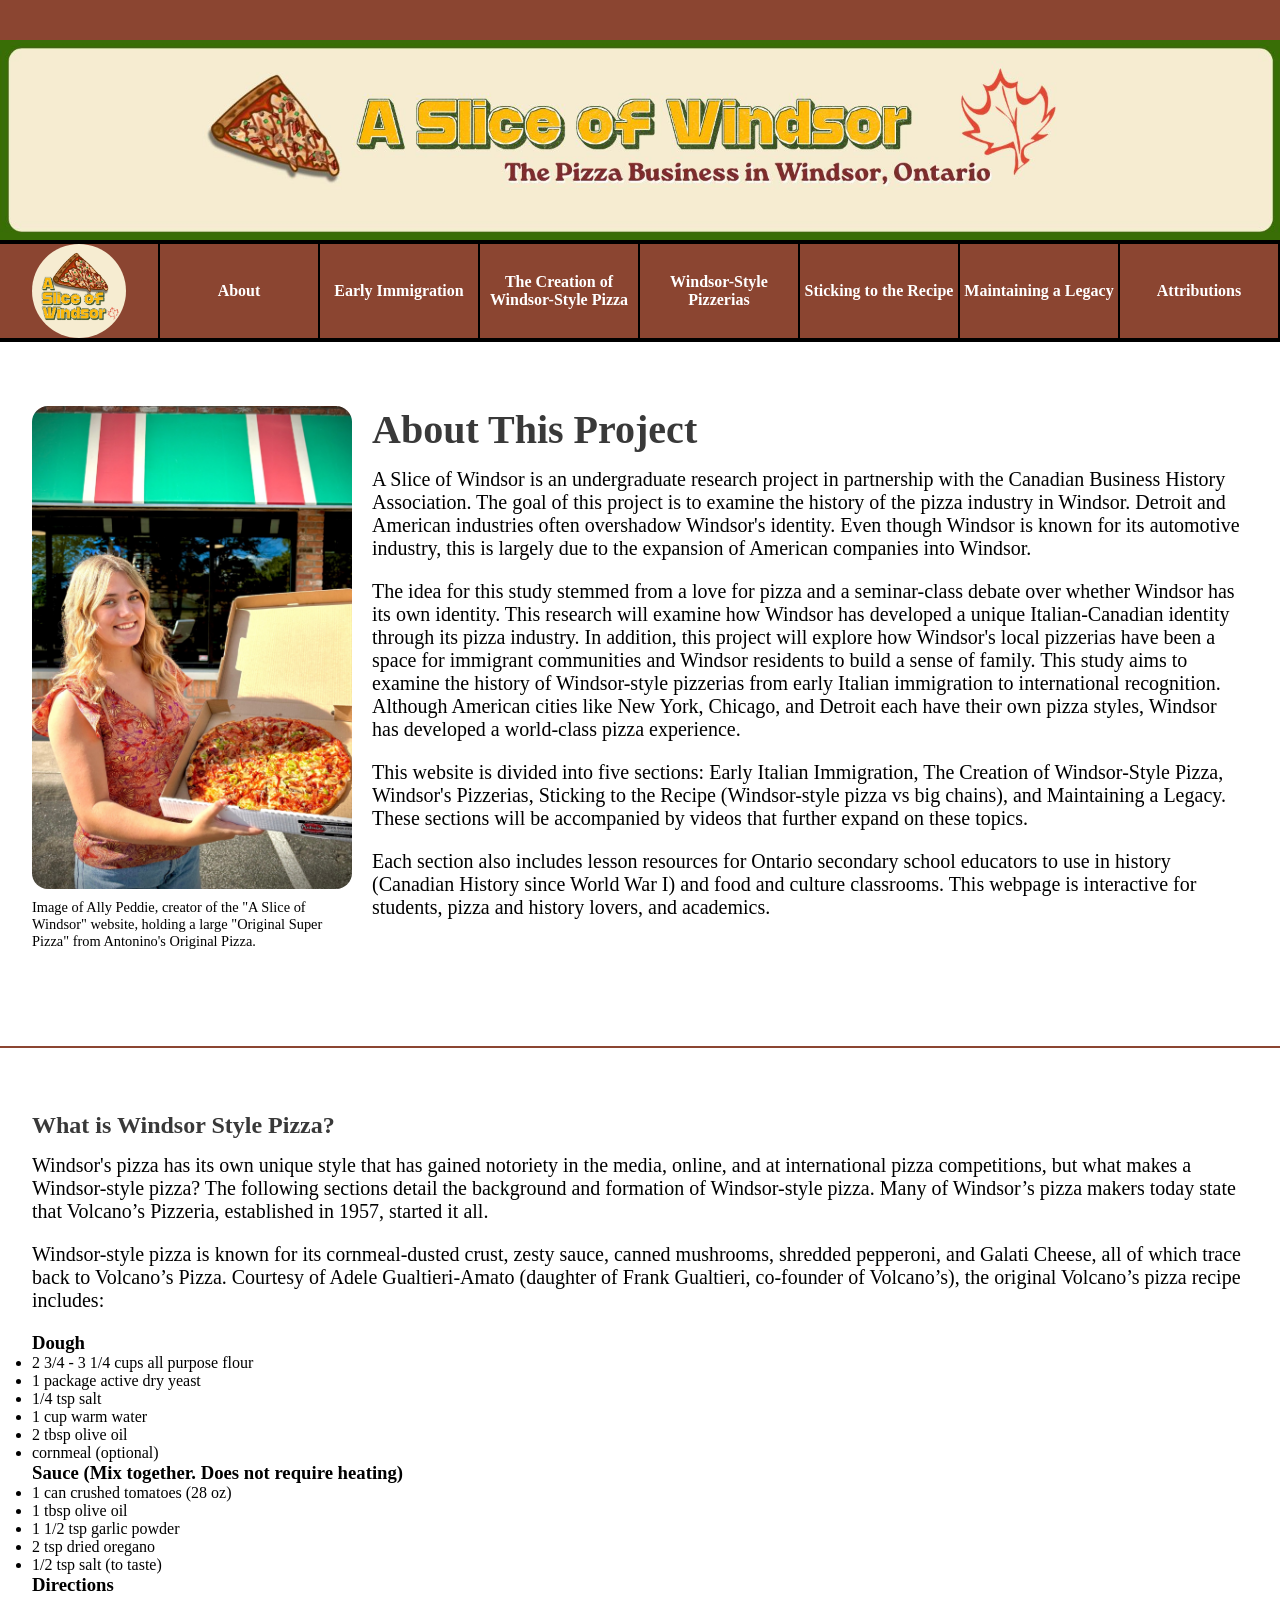
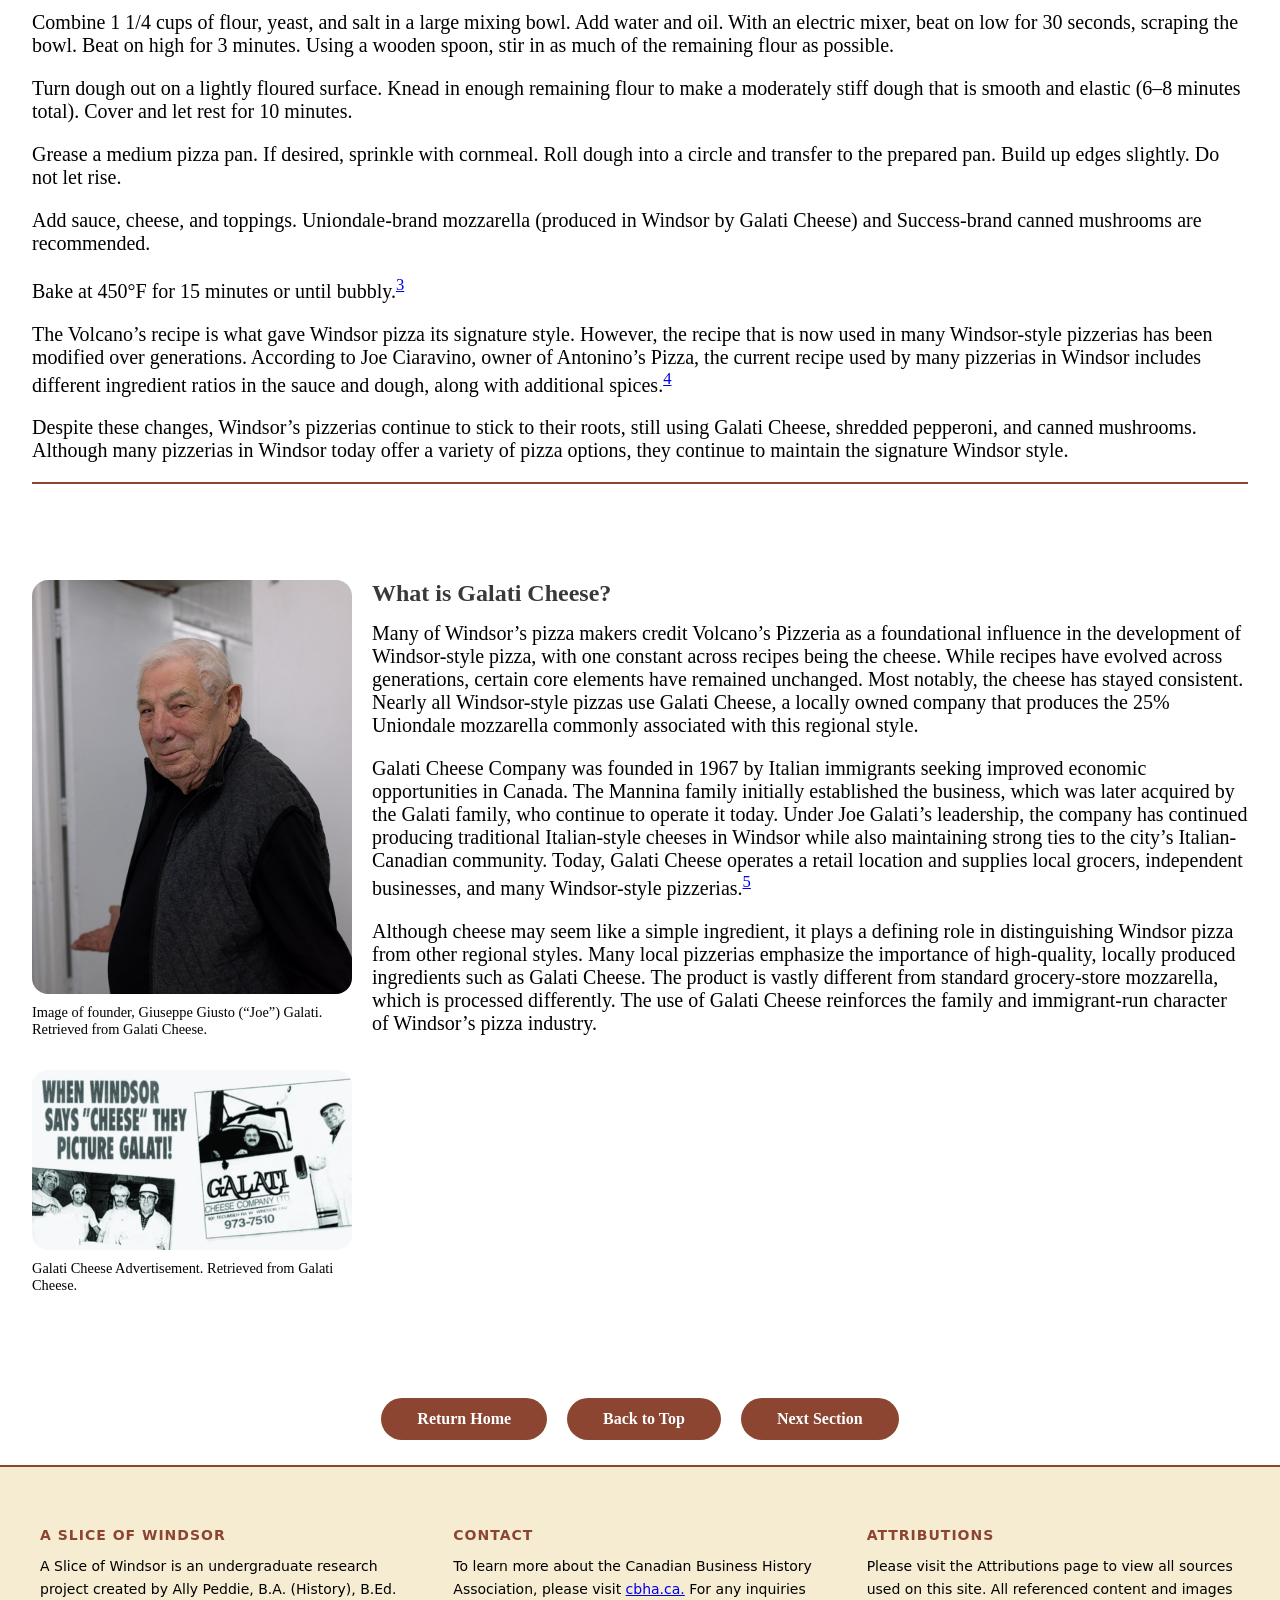
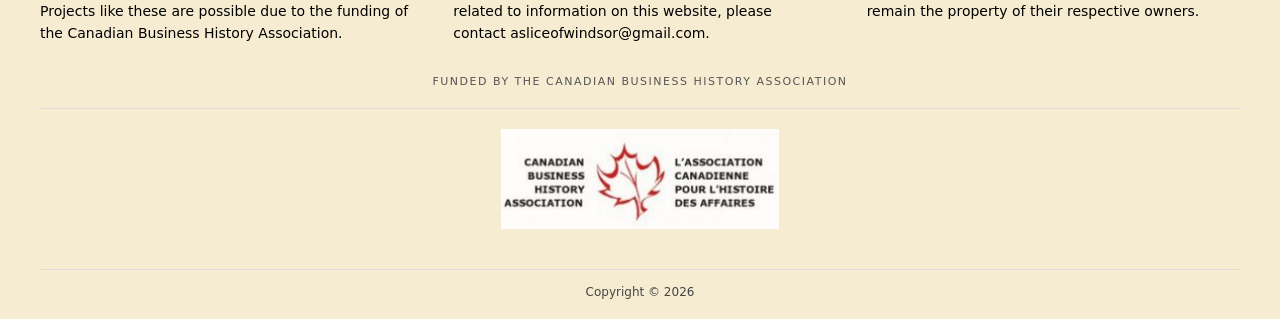
==== about.html @ 7d7b88c1 "Update about.html" ====
<!DOCTYPE html>
<html lang="en">
<head>
<meta charset="UTF-8">
<title>About</title>
<link rel="stylesheet" href="style.css">
</head>

<body>

<!-- TOP SPACER BAR -->
<div class="top-spacer-bar"></div>

<!-- HEADER -->
<header>
    <img src="images/banner1.jpeg" alt="Slice of Windsor Banner" class="banner-img">
</header>

<!-- NAVIGATION -->
<nav class="site-header">
<ul>
    <li>
        <a href="index.html" class="logo-link">
            <img src="images/Nav Logo.jpeg" alt="A Slice of Windsor Logo" class="nav-logo">
        </a>
    </li>
    <li><a href="about.html">About</a></li>
    <li><a href="Early Immigration.html">Early Immigration</a></li>
    <li><a href="The Creation of Windsor-Style Pizza.html">The Creation of Windsor-Style Pizza</a></li>
    <li><a href="Windsor-Style Pizzerias.html">Windsor-Style Pizzerias</a></li>
    <li><a href="Sticking to the Recipe.html">Sticking to the Recipe</a></li>
    <li><a href="Maintaining a Legacy.html">Maintaining a Legacy</a></li>
    <li><a href="Attributions.html">Attributions</a></li>
</ul>
</nav>

<!-- MAIN CONTENT -->
 <section class="intro-section">

<div class="flex-container">

<div class="image-column">
<div class="image-block">

<img src="images/AllyPizza2.JPG"
alt="Ally Holding Pizza"
class="side-image">

<p class="caption">
Image of Ally Peddie, creator of the "A Slice of Windsor" website, holding a large "Original Super Pizza" from Antonino's Original Pizza.
</p>

</div>
</div>

<div class="text-container">

<h1>About This Project</h1>

<p>
A Slice of Windsor is an undergraduate research project in partnership with the Canadian Business History Association. The goal of this project is to examine the history of the pizza industry in Windsor. Detroit and American industries often overshadow Windsor's identity. Even though Windsor is known for its automotive industry, this is largely due to the expansion of American companies into Windsor.
</p>

<p>
The idea for this study stemmed from a love for pizza and a seminar-class debate over whether Windsor has its own identity. This research will examine how Windsor has developed a unique Italian-Canadian identity through its pizza industry. In addition, this project will explore how Windsor's local pizzerias have been a space for immigrant communities and Windsor residents to build a sense of family. This study aims to examine the history of Windsor-style pizzerias from early Italian immigration to international recognition. Although American cities like New York, Chicago, and Detroit each have their own pizza styles, Windsor has developed a world-class pizza experience.
</p>

<p>
This website is divided into five sections: Early Italian Immigration, The Creation of Windsor-Style Pizza, Windsor's Pizzerias, Sticking to the Recipe (Windsor-style pizza vs big chains), and Maintaining a Legacy. These sections will be accompanied by videos that further expand on these topics.
</p>

<p>
Each section also includes lesson resources for Ontario secondary school educators to use in history (Canadian History since World War I) and food and culture classrooms. This webpage is interactive for students, pizza and history lovers, and academics.
</p>

</div>

</div>

</section>

<div class="header-line"></div>

<!-- SECTION -->
<section class="intro-section">
<div class="flex-container">

<div class="text-container">

<h2>What is Windsor Style Pizza?</h2>

<p>
Windsor's pizza has its own unique style that has gained notoriety in the media, online, and at international pizza competitions, but what makes a Windsor-style pizza? The following sections detail the background and formation of Windsor-style pizza. Many of Windsor’s pizza makers today state that Volcano’s Pizzeria, established in 1957, started it all.
</p>

<p>
Windsor-style pizza is known for its cornmeal-dusted crust, zesty sauce, canned mushrooms, shredded pepperoni, and Galati Cheese, all of which trace back to Volcano’s Pizza. Courtesy of Adele Gualtieri-Amato (daughter of Frank Gualtieri, co-founder of Volcano’s), the original Volcano’s pizza recipe includes:
</p>

<div class="recipe-section">
<h3>Dough</h3>

<ul>
<li>2 3/4 - 3 1/4 cups all purpose flour</li>
<li>1 package active dry yeast</li>
<li>1/4 tsp salt</li>
<li>1 cup warm water</li>
<li>2 tbsp olive oil</li>
<li>cornmeal (optional)</li>
</ul>
</div>

<div class="recipe-section">
<h3>Sauce (Mix together. Does not require heating)</h3>

<ul>
<li>1 can crushed tomatoes (28 oz)</li>
<li>1 tbsp olive oil</li>
<li>1 1/2 tsp garlic powder</li>
<li>2 tsp dried oregano</li>
<li>1/2 tsp salt (to taste)</li>
</ul>
</div>

<div class="recipe-section">
<h3>Directions</h3>

<p>
Combine 1 1/4 cups of flour, yeast, and salt in a large mixing bowl.
Add water and oil. With an electric mixer, beat on low for 30 seconds,
scraping the bowl. Beat on high for 3 minutes. Using a wooden spoon,
stir in as much of the remaining flour as possible.
</p>

<p>
Turn dough out on a lightly floured surface. Knead in enough remaining
flour to make a moderately stiff dough that is smooth and elastic
(6–8 minutes total). Cover and let rest for 10 minutes.
</p>

<p>
Grease a medium pizza pan. If desired, sprinkle with cornmeal.
Roll dough into a circle and transfer to the prepared pan.
Build up edges slightly. Do not let rise.
</p>

<p>
Add sauce, cheese, and toppings. Uniondale-brand mozzarella
(produced in Windsor by Galati Cheese) and Success-brand canned mushrooms
are recommended.
</p>

<p>
Bake at 450°F for 15 minutes or until bubbly.<sup id="ref3"><a href="Attributions.html#footnote3">3</a></sup>
</p>
</div>

<p>
The Volcano’s recipe is what gave Windsor pizza its signature style.
However, the recipe that is now used in many Windsor-style pizzerias has been modified over generations. According to Joe Ciaravino, owner of Antonino’s Pizza,
the current recipe used by many pizzerias in Windsor includes different
ingredient ratios in the sauce and dough, along with additional spices.<sup id="ref4"><a href="Attributions.html#footnote4">4</a></sup>
</p>

<p>
Despite these changes, Windsor’s pizzerias continue to stick to their roots,
still using Galati Cheese, shredded pepperoni, and canned mushrooms.
Although many pizzerias in Windsor today offer a variety of pizza options,
they continue to maintain the signature Windsor style.
</p>


</div>

</div>
      <div class="header-line"></div>
</section>

    <section class="intro-section">

<div class="flex-container">

<div class="image-column">

<div class="image-block">
<img src="images/founder-joe-galati.jpg"
alt="Joe
class="side-image">

<p class="caption">
Image of founder, Giuseppe Giusto (“Joe”) Galati. Retrieved from Galati Cheese.
</p>
</div>

<div class="image-block">
<img src="images/galati-windsor-ad.jpg"
alt="galati-windsor-ad"
class="side-image">

<p class="caption">
Galati Cheese Advertisement. Retrieved from Galati Cheese.
</div>

</div>

<div class="text-container">

<h2>What is Galati Cheese?</h2>

<p>
Many of Windsor’s pizza makers credit Volcano’s Pizzeria as a foundational influence in the development of Windsor-style pizza, with one constant across recipes being the cheese. While recipes have evolved across generations, certain core elements have remained unchanged. Most notably, the cheese has stayed consistent. Nearly all Windsor-style pizzas use Galati Cheese, a locally owned company that produces the 25% Uniondale mozzarella commonly associated with this regional style.
</p>

<p>
Galati Cheese Company was founded in 1967 by Italian immigrants seeking improved economic opportunities in Canada. The Mannina family initially established the business, which was later acquired by the Galati family, who continue to operate it today. Under Joe Galati’s leadership, the company has continued producing traditional Italian-style cheeses in Windsor while also maintaining strong ties to the city’s Italian-Canadian community. Today, Galati Cheese operates a retail location and supplies local grocers, independent businesses, and many Windsor-style pizzerias.<sup id="ref5"><a href="Attributions.html#footnote5">5</a></sup>
</p>

<p>
Although cheese may seem like a simple ingredient, it plays a defining role in distinguishing Windsor pizza from other regional styles. Many local pizzerias emphasize the importance of high-quality, locally produced ingredients such as Galati Cheese. The product is vastly different from standard grocery-store mozzarella, which is processed differently. The use of Galati Cheese reinforces the family and immigrant-run character of Windsor’s pizza industry.
</p>

</div>

</div>

</section>

<div class="section-nav">

    <a href="index.html" class="cta-button">
        Return Home
    </a>

    <a href="about.html" class="cta-button">
        Back to Top
    </a>

    <a href="Early Immigration.html" class="cta-button">
        Next Section
    </a>

</div>
 <div class="scroll-spacer1"></div>

<!-- FOOTER -->
<footer class="site-footer">

    <div class="footer-container">

        <!-- COLUMN 1 -->
        <div class="footer-column">
            <h4>A Slice of Windsor</h4>
            <p>
                A Slice of Windsor is an undergraduate research project created by Ally Peddie, B.A. (History), B.Ed. Projects like these are possible due to the funding of the Canadian Business History Association.
            </p>
        </div>
  <!-- COLUMN 3 -->
        <div class="footer-column">
            <h4>Contact</h4>
            <p>
              To learn more about the Canadian Business History Association, please visit <a href="https://www.cbha.ca/"> cbha.ca.</a> For any inquiries related to information on this website, please contact asliceofwindsor@gmail.com. 
            </p>
        </div>
        <!-- COLUMN 3 -->
        <div class="footer-column">
            <h4>Attributions</h4>
            <p>
          Please visit the Attributions page to view all sources used on this site. All referenced content and images remain the property of their respective owners.
            </p>
        </div>

    </div>

<div class="footer-funding">
    Funded by the Canadian Business History Association
</div>


<div class="footer-logos">

    <img src="images/CBHA.jpg" alt="Canadian Business History Association logo" class="footer-logo">


</div>

    <div class="footer-bottom">
        <p>Copyright © 2026</p>
    </div>

</footer>

</body>
</html>
---- style.css ----
@import url('https://fonts.googleapis.com/css2?family=Libre+Baskerville:ital,wght@0,400..700;1,400..700&display=swap');

/* =========================
   VARIABLES
========================= */
:root {
    --base-color: #ffffff; 
    --text-color: #000000;
    --primary-color: #8B4531;
    --secondary-color: #8f763c;
    --color-1: #ffffff;
}

/* =========================
   RESET
========================= */
* {
    margin: 0;
    padding: 0;
    box-sizing: border-box;
}

/* =========================
   GLOBAL
========================= */
html {
    font-family: 'Avenir', serif;
    color: var(--text-color);
}

body {
    margin: 0;        /* IMPORTANT: removes side gaps */
    padding: 0;
    background-color: #fff;
    text-align: left;
}

/* =========================
   FULL WIDTH HEADER SYSTEM
========================= */
header {
    width: 100%;
    margin: 0;
    padding: 0;

    border-radius: 0; /* prevents “boxed” look */
}

/* Banner FULL BLEED */

.banner-img {
    width: 100%;
    height: auto;
    display: block;
}




/* NAV FULL BLEED */
nav {
    width: 100vw;
    margin: 0;

    background-color: #8B4531;
    border-top: 4px solid black;
    border-bottom: 4px solid black;

    margin-left: calc(50% - 50vw);
}

nav ul {
    display: flex;
    flex-wrap: wrap;
    list-style: none;
    margin: 0;
    padding: 0;
    width: 100%;
}

nav li {
    flex: 1;
    display: flex;
    align-items: center;
    justify-content: center;

    border-right: 2px solid black;
}

nav li:first-child {
    margin-right: auto;
    font-weight: bold;
}

nav a {
    display: block;
    width: 100%;
    text-align: center;

    text-decoration: none;
    color: white;
    font-weight: 700;
}

nav a:hover {
    text-decoration: underline;
}

/* MOBILE NAV */
@media (max-width: 900px) {
    nav li {
        min-width: 100%;
        border-right: none;
        border-bottom: 2px solid black;
    }

    nav li:first-child {
        margin-right: 0;
    }
}

/* =========================
   MAIN LAYOUT CONTAINER
========================= */
header,
section {
    width: min(95em, 100%);
    margin: 2rem auto;
    padding: 2rem;

    background-color: var(--color-1);
    border-radius: 1em;
}

/* =========================
   FLEX LAYOUT BASE
========================= */
.flex-container {
    display: flex;
    flex-wrap: wrap;
    gap: 20px;
    align-items: flex-start;
    justify-content: center;
}

.text-container {
    flex: 1;
}

/* =========================
   TYPOGRAPHY
========================= */
h1 {
    font-size: 2.5rem;
    color: #393939
}

h2 {
    margin-bottom: 10px;
  font-family: 'Times', Times, serif;
  font-weight: bold;
  color: #393939;
}

.text-container p {
    margin: 0.75em 0 1em;
    font-size: 1.25rem;
}

/* =========================
   BUTTONS
========================= */
.cta-button {
    display: inline-block;
    text-decoration: none;

    color: white;
    background-color: var(--primary-color);

    padding: 0.75em 2.25em;
    border-radius: 5em;
    font-weight: 600;
}

.secondary {
    background-color: var(--secondary-color);
}

/* =========================
   IMAGE STYLES
========================= */
.side-image {
    width: 300px;
    height: auto;
}

/* =========================
   INTERACTIVE PIZZA
========================= */
.interactive-pizza-container {
    padding: 1em;
    background-color: #f6ecd2;
    border: 10px solid #396d05;
    border-radius: 1em;

    text-align: center;
}

.interactive-pizza-container h2 {
    font-size: 2.2rem;
    font-weight: 800;
    color: var(--primary-color);
}

/* SVG */
svg {
    display: block;
}

.slice {
    fill: rgba(255,255,255,0);
    stroke: transparent;
    cursor: pointer;

    transition: fill 0.25s ease, transform 0.25s ease;
    transform-box: fill-box;
    transform-origin: center;
}

.slice:hover {
    fill: rgba(255,255,255,0.311);
    transform: scale(1.03);
}

.slice-text {
    font-size: 10px;
    fill: #000;
    text-anchor: middle;
    pointer-events: none;
    font-weight: bold;
}

/* =========================
   PIZZA LAYOUT
========================= */
.pizza-layout {
    display: flex;
    justify-content: center;
    align-items: flex-start;
    gap: 3em;
    flex-wrap: nowrap;
}

.pizza-container {
    position: relative;
    width: 55vw;
    max-width: 550px;
    aspect-ratio: 1 / 1;
}

.pizza-img,
.pizza-overlay {
    position: absolute;
    inset: 0;
    width: 100%;
    height: 100%;
}

/* INFO PANEL */
.info-panel {
    flex: 0 1 400px;
    background-color: var(--color-2);
    padding: 1.5em;
    border-radius: 1em;
}

.info-panel h3 {
    margin-bottom: 0.5em;
    color: var(--primary-color);
}

.info-panel p {
    font-size: 1.05rem;
    line-height: 1.5;
}

/* =========================
   EARLY IMMIGRATION SECTION
========================= */
.Early-Immigration .side-image {
    width: 320px;
    border-radius: 1em;
}

.Early-Immigration .caption {
    font-size: 0.9rem;
    margin-top: 10px;
}

/* =========================
   IMAGE COLUMN SYSTEM
========================= */
.image-column {
    display: flex;
    flex-direction: column;
    align-items: flex-start;
    max-width: 320px;
}

.image-block {
    margin-bottom: 2em;
}

.image-block img {
    width: 100%;
    height: auto;
    display: block;
    border-radius: 1em;
}

.caption {
    margin-top: 10px;
    font-size: 0.9rem;
}

/* =========================
   FINAL SECTION OVERRIDES
========================= */
.final-section .flex-container {
    align-items: stretch;
    gap: 30px;
}

.final-section .text-container {
    justify-content: center;
}

.final-section .image-column {
    flex: 1.3;
    max-width: none;
}

/* =========================
   SECTION 10 LAYOUT
========================= */
.section10-container {
    display: flex;
    gap: 40px;
    align-items: flex-start;
}

.section10-container .text-container {
    flex: 1;
}

.section10-container .image-column {
    display: flex;
    flex-direction: row;
    gap: 25px;
    flex: 1.6;
    max-width: none;
}

.section10-container .image-block {
    flex: 1;
}

.section10-container .image-block img {
    width: 100%;
}

/* =========================
   FULL BLEED HEADER FIX
========================= */
header {
    width: 100vw;
    margin: 0;
    padding: 0;
    border-radius: 0;

    margin-left: calc(50% - 50vw);
}

.site-header {
    position: sticky;
    top: 0;
    z-index: 1000;
}
.intro-section {
    scroll-margin-top: 140px;
}
.scroll-spacer {
    height: 100px; /* match your sticky header height */
}
.scroll-spacer1 {
    height: 25px; /* match your sticky header height */
}
.header-line {
    height: 2px;
    background: #8B4531;
    width: 100%;
}

.site-footer {
    background-color: #f6ecd2;
    color: #000;
        padding: 60px 40px 20px;
    font-family: system-ui, -apple-system, "Segoe UI", Arial, sans-serif;
    border-top: 2px solid #8B4531;
}

.footer-container {
    display: flex;
    justify-content: space-between;
    gap: 40px;
    max-width: 1200px;
    margin: 0 auto;
    flex-wrap: wrap;
}

.footer-column {
    flex: 1;
    min-width: 220px;
}

.footer-column h4 {
    font-size: 14px;
    text-transform: uppercase;
    margin-bottom: 12px;
    letter-spacing: 1px;
    color: #8B4531;
}

.footer-column p {
    font-size: 14px;
    line-height: 1.6;
}

.footer-column ul {
    list-style: none;
    padding: 0;
}

.footer-column ul li {
    margin-bottom: 8px;
}

.footer-column ul li a {
    text-decoration: none;
    color: #000;
    font-size: 14px;
}

.footer-column ul li a:hover {
    text-decoration: underline;
}

.footer-bottom {
    text-align: center;
    margin-top: 40px;
    font-size: 12px;
    color: #444;
    border-top: 1px solid #ddd;
    padding-top: 15px;
}
.footer-funding {
    text-align: center;
    font-size: 11px;
    letter-spacing: 1.5px;
    text-transform: uppercase;
    color: #555;
    margin-top: 30px;
}

.footer-logos {
    display: flex;
    justify-content: center;
    align-items: center;
    gap: 40px;
    margin-top: 20px;
    padding-top: 20px;
    border-top: 1px solid #ddd;
    flex-wrap: wrap;
}

.footer-logo {
    height: 100px;
    width: auto;
    object-fit: contain;
    opacity: 0.9;
    transition: opacity 0.2s ease;
}

.footer-logo:hover {
    opacity: 1;
}
/* Logo inside navbar */
.logo-link {
    display: flex;
    align-items: center;
    justify-content: center;
    gap: 10px;
}

.nav-logo{
    width: 94px;
    height: 94px;
    border-radius: 50%;
    object-fit: cover;
    display: block;
}
.section-nav {
    display: flex;
    justify-content: center;
    gap: 20px;
    margin-top: 40px;
}

.cta-button {
    display: inline-block;
    text-align: center;
}
.top-spacer-bar {
    width: 100%;
    height: 40px;              /* adjust thickness */
    background-color: #8B4531; /* or your theme colour */
}
.spacer-bar {
    width: 100%;
    height: 40px;              /* adjust thickness */
}
.pdf-button {
  display: inline-block;
  padding: 10px 16px;
  background-color: #8b0000;
  color: white;
  text-decoration: none;
  border-radius: 6px;
  font-weight: bold;
}

.pdf-button:hover {
  background-color: #a00000;
}
.bibliography {
  max-width: 900px;
  line-height: 1.6;
}

.bibliography-item {
  margin-bottom: 10px;
  padding-left: 1.5em;
  text-indent: -1.5em; /* hanging indent */
}
.video-section {
    max-width: 1000px;
    margin: 50px auto;
    padding: 20px;
    text-align: center;
}

.feature-video {
    width: 100%;
    max-width: 900px;
    height: auto;
    border-radius: 10px;
    box-shadow: 0 4px 12px rgba(0,0,0,0.2);
}

.video-caption {
    margin-top: 15px;
    font-style: italic;
}
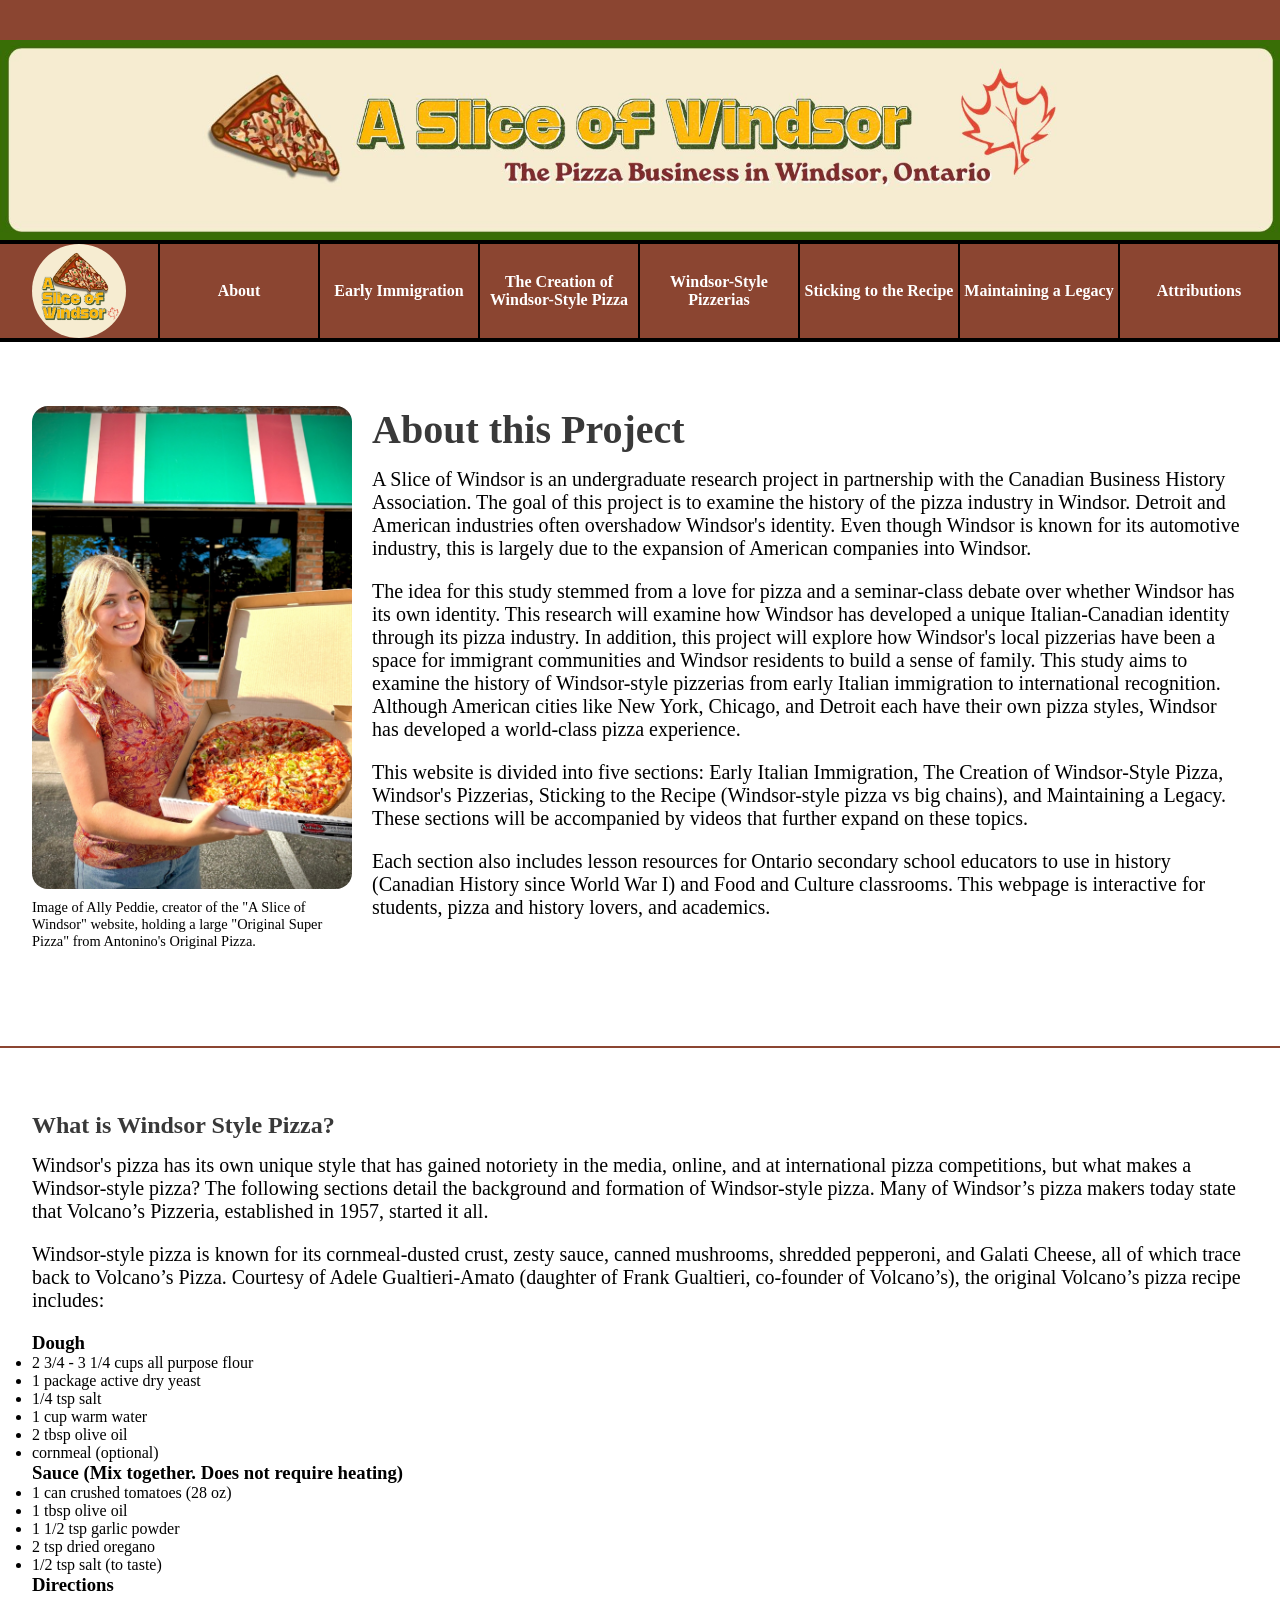
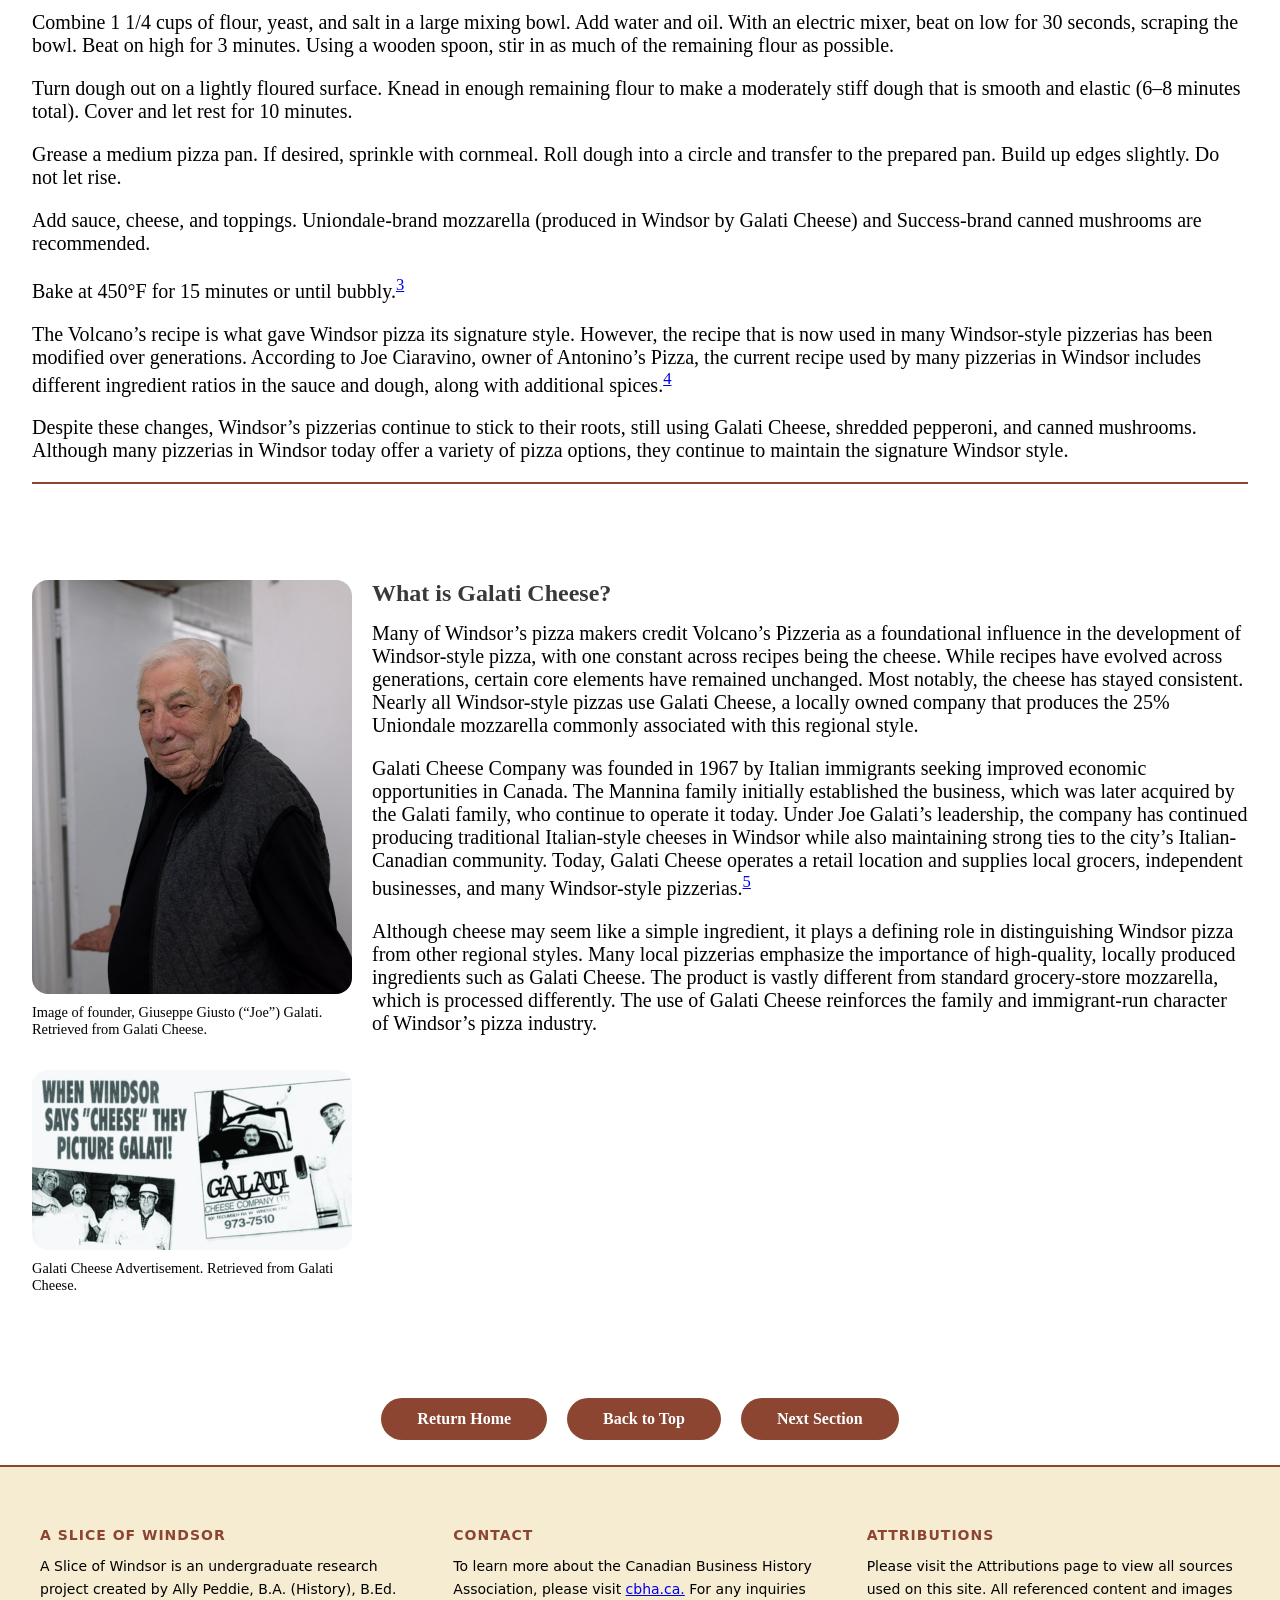
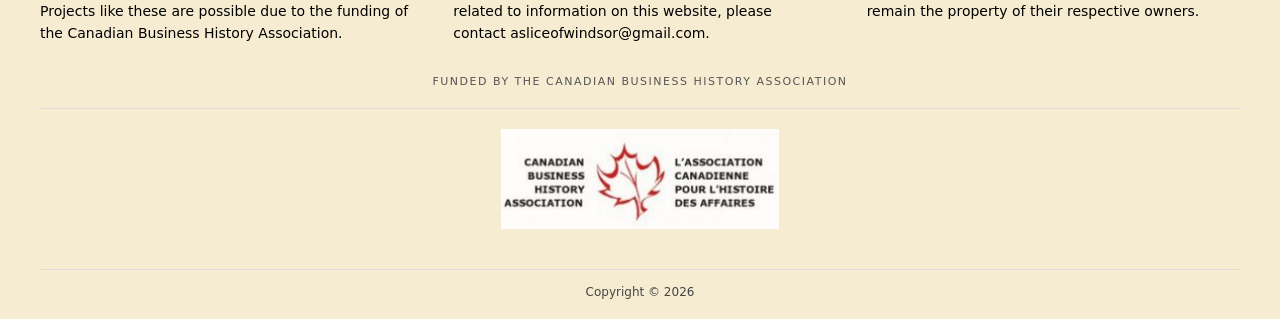
==== commit 25a5b637: "Fix capitalization in About page content Correct capitalization in headings and section titles." ====
--- a/about.html
+++ b/about.html
@@ -13,7 +13,7 @@
 
 <!-- HEADER -->
 <header>
-    <img src="images/banner1.jpeg" alt="Slice of Windsor Banner" class="banner-img">
+    <img src="images/banner.jpeg" alt="Slice of Windsor Banner" class="banner-img">
 </header>
 
 <!-- NAVIGATION -->
@@ -55,7 +55,7 @@
 
 <div class="text-container">
 
-<h1>About This Project</h1>
+<h1>About this Project</h1>
 
 <p>
 A Slice of Windsor is an undergraduate research project in partnership with the Canadian Business History Association. The goal of this project is to examine the history of the pizza industry in Windsor. Detroit and American industries often overshadow Windsor's identity. Even though Windsor is known for its automotive industry, this is largely due to the expansion of American companies into Windsor.
@@ -70,7 +70,7 @@
 </p>
 
 <p>
-Each section also includes lesson resources for Ontario secondary school educators to use in history (Canadian History since World War I) and food and culture classrooms. This webpage is interactive for students, pizza and history lovers, and academics.
+Each section also includes lesson resources for Ontario secondary school educators to use in history (Canadian History since World War I) and Food and Culture classrooms. This webpage is interactive for students, pizza and history lovers, and academics.
 </p>
 
 </div>
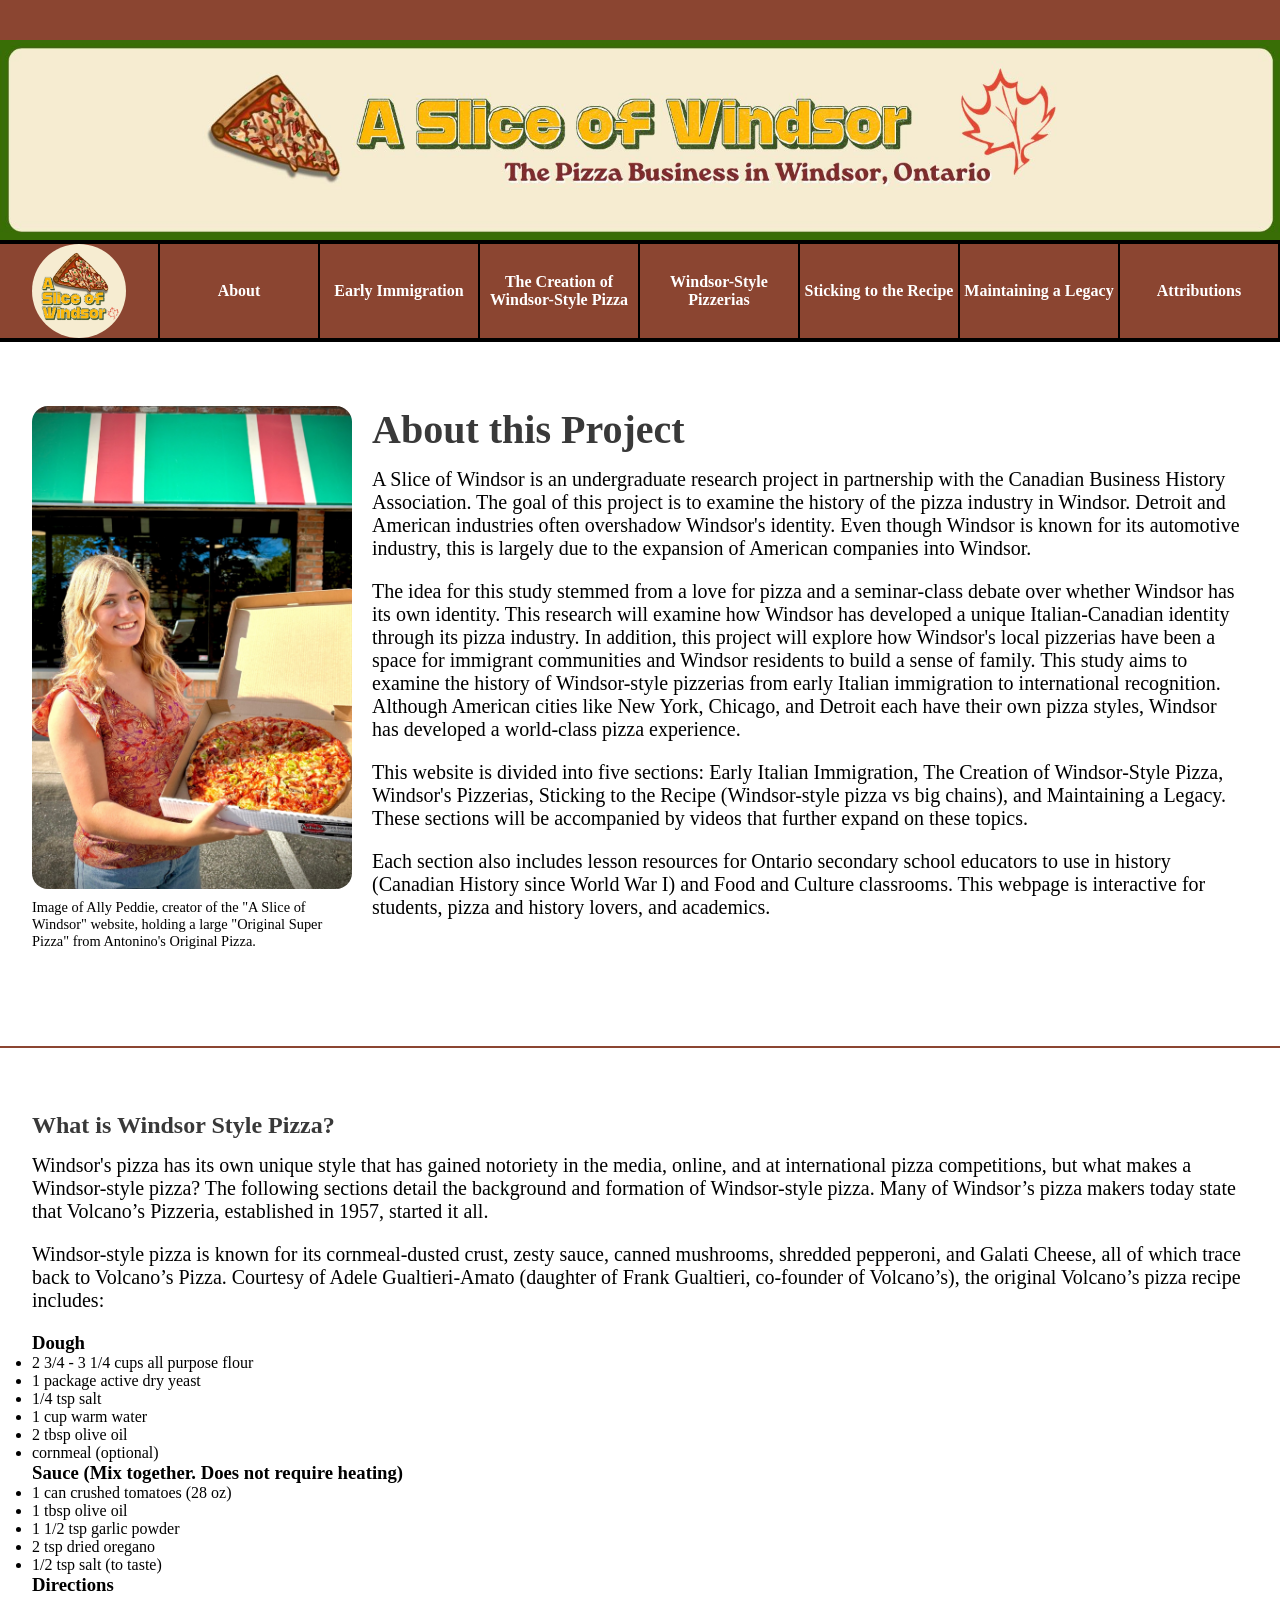
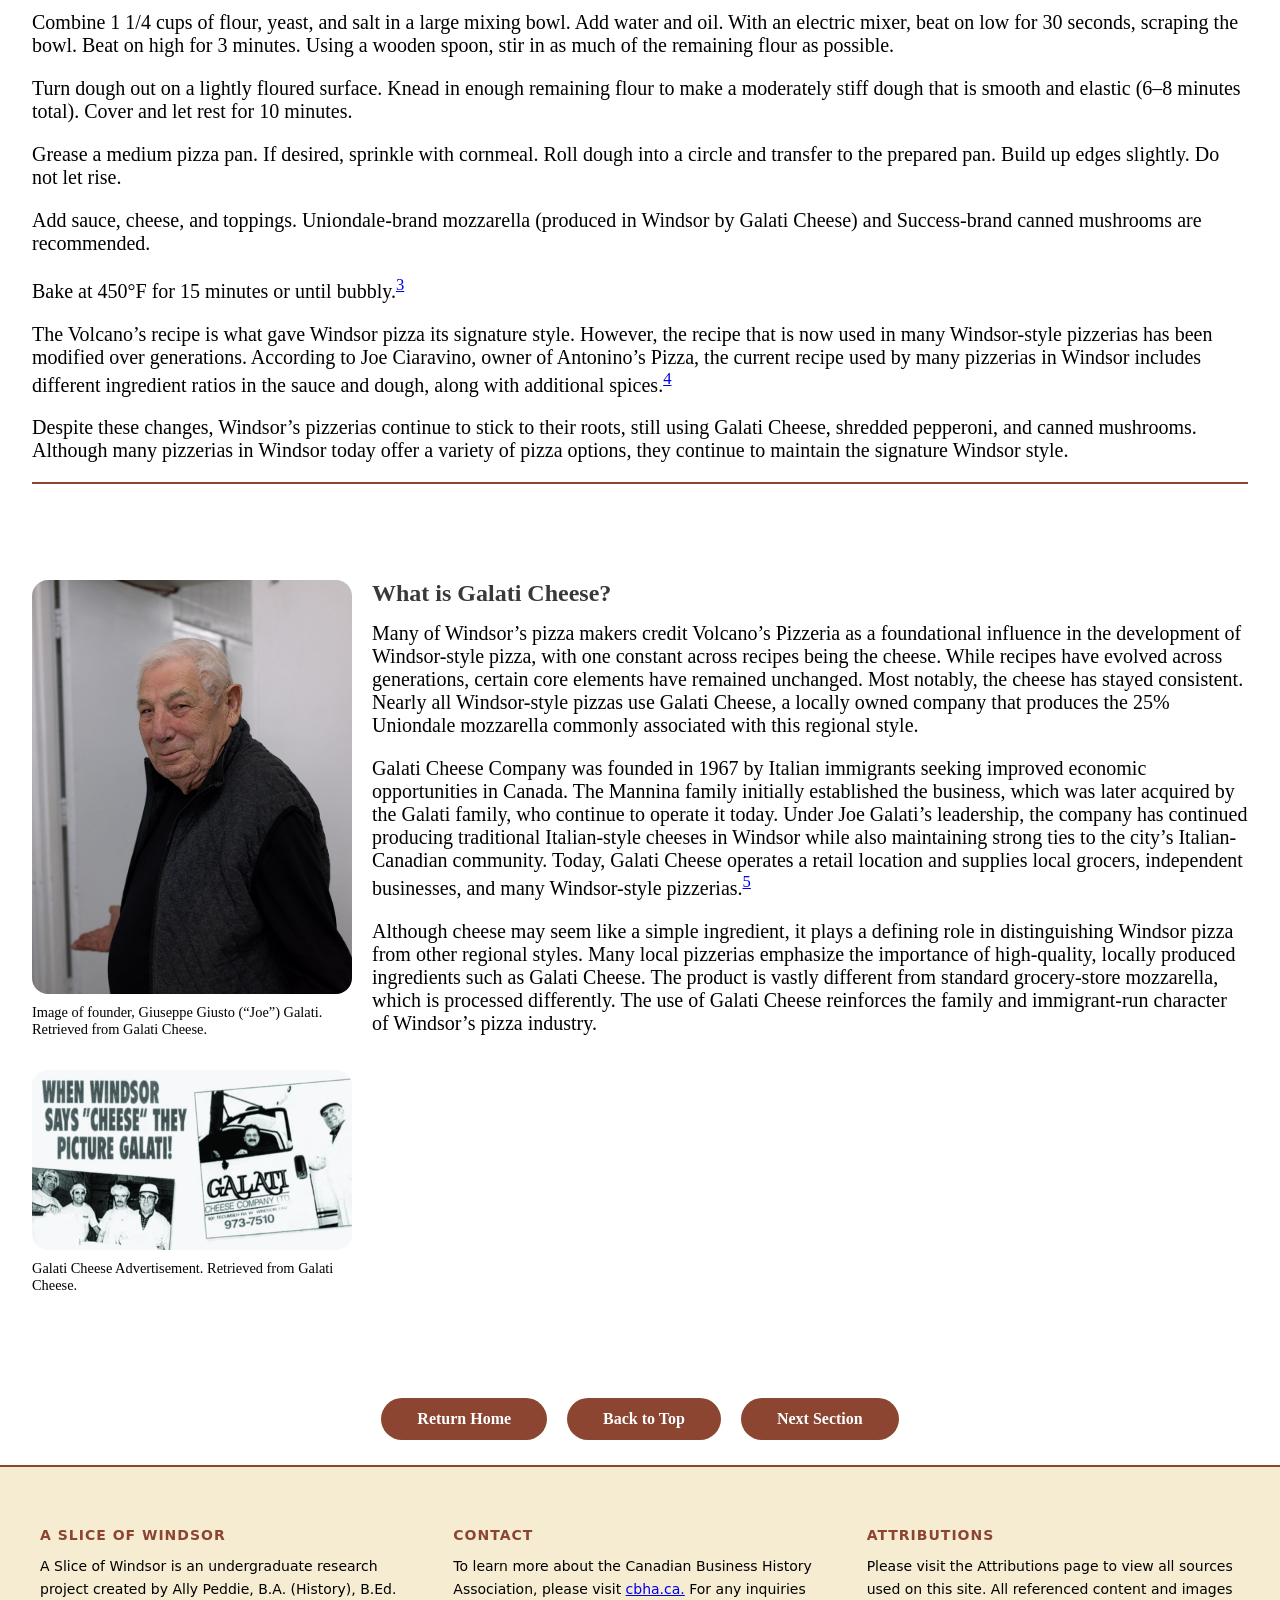
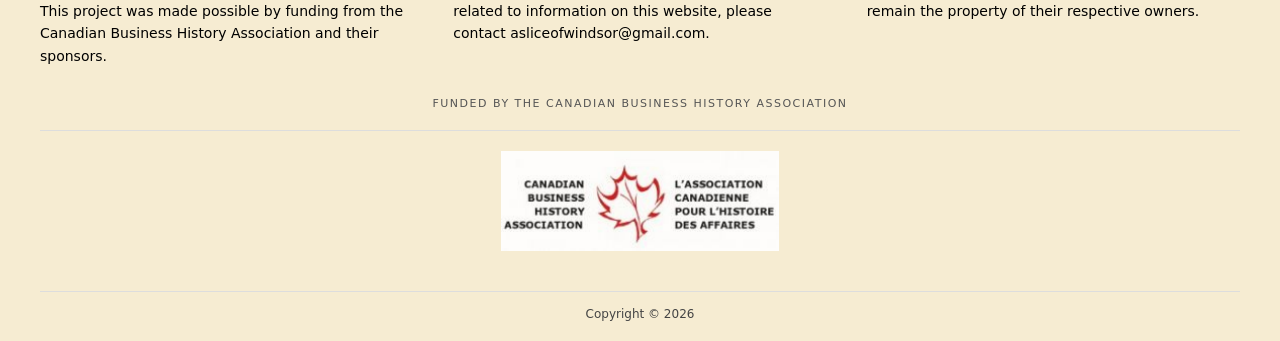
==== commit 14e0a296: "Update project description in footer" ====
--- a/about.html
+++ b/about.html
@@ -251,7 +251,7 @@
         <div class="footer-column">
             <h4>A Slice of Windsor</h4>
             <p>
-                A Slice of Windsor is an undergraduate research project created by Ally Peddie, B.A. (History), B.Ed. Projects like these are possible due to the funding of the Canadian Business History Association.
+                A Slice of Windsor is an undergraduate research project created by Ally Peddie, B.A. (History), B.Ed. This project was made possible by funding from the Canadian Business History Association and their sponsors.
             </p>
         </div>
   <!-- COLUMN 3 -->
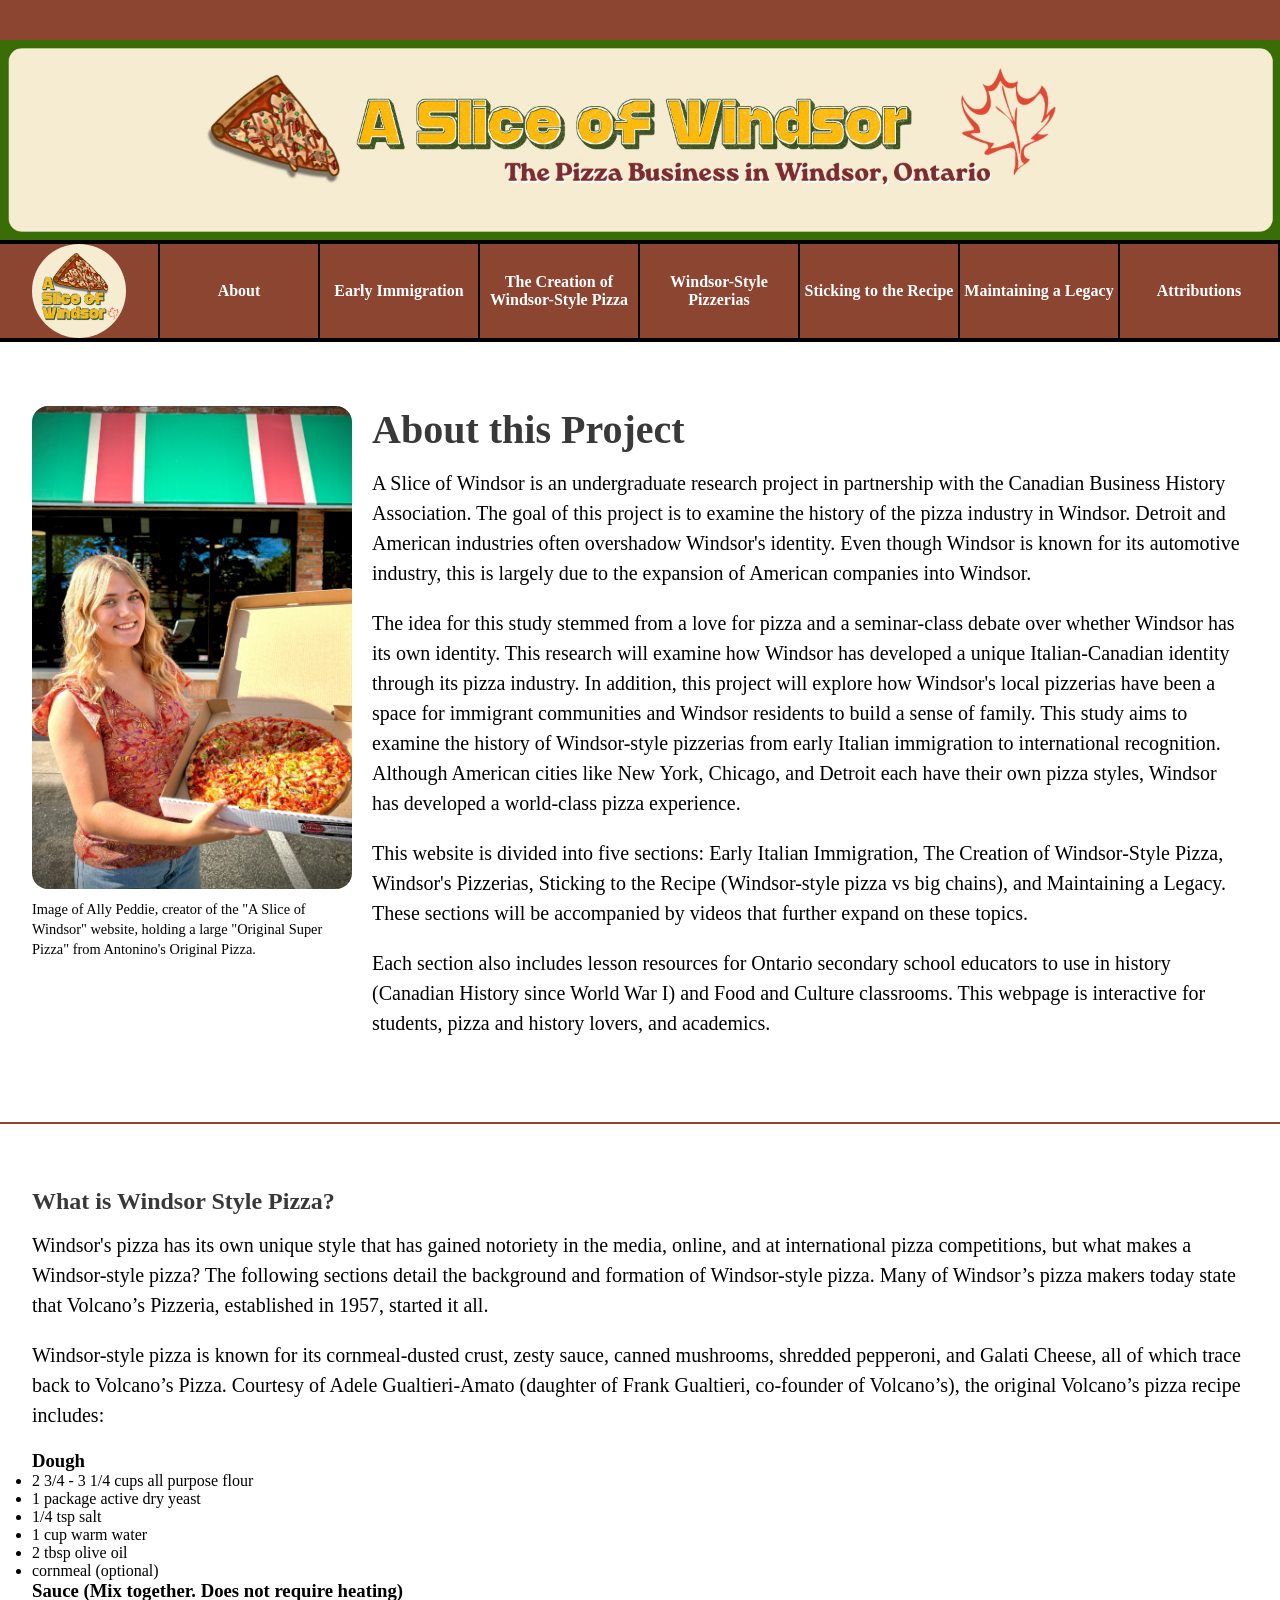
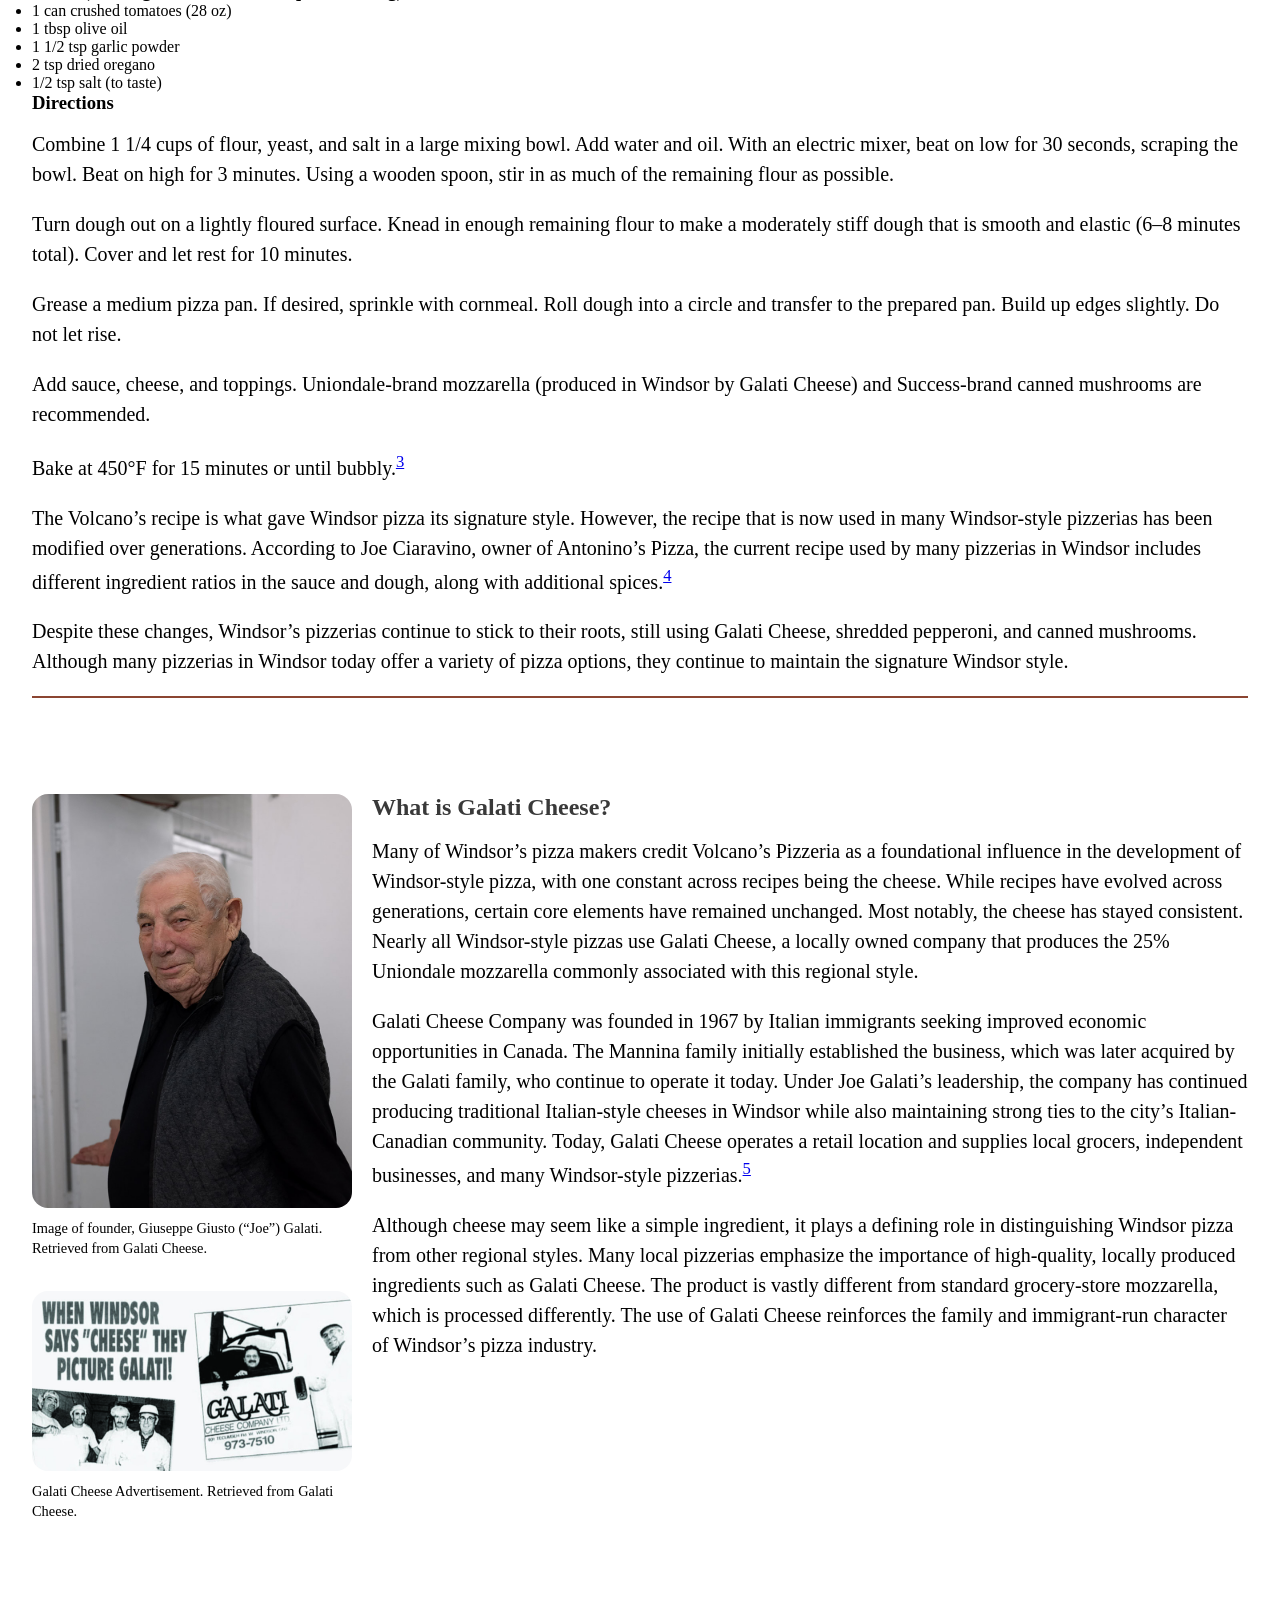
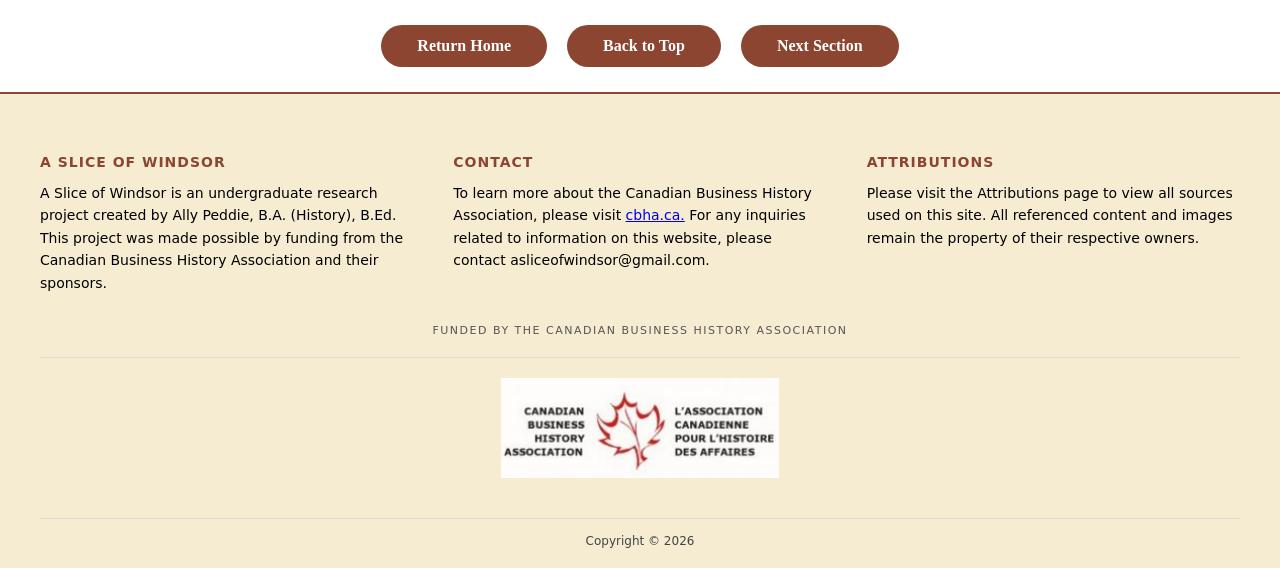
==== commit 3cc19831: "Add viewport meta tag for responsive design" ====
--- a/about.html
+++ b/about.html
@@ -2,6 +2,7 @@
 <html lang="en">
 <head>
 <meta charset="UTF-8">
+    <meta name="viewport" content="width=device-width, initial-scale=0.5">
 <title>About</title>
 <link rel="stylesheet" href="style.css">
 </head>
--- a/style.css
+++ b/style.css
@@ -29,7 +29,7 @@
 }
 
 body {
-    margin: 0;        /* IMPORTANT: removes side gaps */
+    margin: 0;
     padding: 0;
     background-color: #fff;
     text-align: left;
@@ -42,27 +42,28 @@
     width: 100%;
     margin: 0;
     padding: 0;
-
-    border-radius: 0; /* prevents “boxed” look */
-}
-
-/* Banner FULL BLEED */
-
+    border-radius: 0;
+}
+
+/* =========================
+   BANNER FULL BLEED
+========================= */
 .banner-img {
     width: 100%;
     height: auto;
     display: block;
 }
 
-
-
-
-/* NAV FULL BLEED */
+/* =========================
+   NAV FULL BLEED
+   ORIGINAL FORMAT PRESERVED
+========================= */
 nav {
     width: 100vw;
     margin: 0;
 
     background-color: #8B4531;
+
     border-top: 4px solid black;
     border-bottom: 4px solid black;
 
@@ -72,14 +73,18 @@
 nav ul {
     display: flex;
     flex-wrap: wrap;
+
     list-style: none;
+
     margin: 0;
     padding: 0;
+
     width: 100%;
 }
 
 nav li {
     flex: 1;
+
     display: flex;
     align-items: center;
     justify-content: center;
@@ -95,6 +100,7 @@
 nav a {
     display: block;
     width: 100%;
+
     text-align: center;
 
     text-decoration: none;
@@ -106,395 +112,18 @@
     text-decoration: underline;
 }
 
-/* MOBILE NAV */
-@media (max-width: 900px) {
-    nav li {
-        min-width: 100%;
-        border-right: none;
-        border-bottom: 2px solid black;
-    }
-
-    nav li:first-child {
-        margin-right: 0;
-    }
-}
-
-/* =========================
-   MAIN LAYOUT CONTAINER
-========================= */
-header,
-section {
-    width: min(95em, 100%);
-    margin: 2rem auto;
-    padding: 2rem;
-
-    background-color: var(--color-1);
-    border-radius: 1em;
-}
-
-/* =========================
-   FLEX LAYOUT BASE
-========================= */
-.flex-container {
-    display: flex;
-    flex-wrap: wrap;
-    gap: 20px;
-    align-items: flex-start;
-    justify-content: center;
-}
-
-.text-container {
-    flex: 1;
-}
-
-/* =========================
-   TYPOGRAPHY
-========================= */
-h1 {
-    font-size: 2.5rem;
-    color: #393939
-}
-
-h2 {
-    margin-bottom: 10px;
-  font-family: 'Times', Times, serif;
-  font-weight: bold;
-  color: #393939;
-}
-
-.text-container p {
-    margin: 0.75em 0 1em;
-    font-size: 1.25rem;
-}
-
-/* =========================
-   BUTTONS
-========================= */
-.cta-button {
-    display: inline-block;
-    text-decoration: none;
-
-    color: white;
-    background-color: var(--primary-color);
-
-    padding: 0.75em 2.25em;
-    border-radius: 5em;
-    font-weight: 600;
-}
-
-.secondary {
-    background-color: var(--secondary-color);
-}
-
-/* =========================
-   IMAGE STYLES
-========================= */
-.side-image {
-    width: 300px;
-    height: auto;
-}
-
-/* =========================
-   INTERACTIVE PIZZA
-========================= */
-.interactive-pizza-container {
-    padding: 1em;
-    background-color: #f6ecd2;
-    border: 10px solid #396d05;
-    border-radius: 1em;
-
-    text-align: center;
-}
-
-.interactive-pizza-container h2 {
-    font-size: 2.2rem;
-    font-weight: 800;
-    color: var(--primary-color);
-}
-
-/* SVG */
-svg {
-    display: block;
-}
-
-.slice {
-    fill: rgba(255,255,255,0);
-    stroke: transparent;
-    cursor: pointer;
-
-    transition: fill 0.25s ease, transform 0.25s ease;
-    transform-box: fill-box;
-    transform-origin: center;
-}
-
-.slice:hover {
-    fill: rgba(255,255,255,0.311);
-    transform: scale(1.03);
-}
-
-.slice-text {
-    font-size: 10px;
-    fill: #000;
-    text-anchor: middle;
-    pointer-events: none;
-    font-weight: bold;
-}
-
-/* =========================
-   PIZZA LAYOUT
-========================= */
-.pizza-layout {
-    display: flex;
-    justify-content: center;
-    align-items: flex-start;
-    gap: 3em;
-    flex-wrap: nowrap;
-}
-
-.pizza-container {
-    position: relative;
-    width: 55vw;
-    max-width: 550px;
-    aspect-ratio: 1 / 1;
-}
-
-.pizza-img,
-.pizza-overlay {
-    position: absolute;
-    inset: 0;
-    width: 100%;
-    height: 100%;
-}
-
-/* INFO PANEL */
-.info-panel {
-    flex: 0 1 400px;
-    background-color: var(--color-2);
-    padding: 1.5em;
-    border-radius: 1em;
-}
-
-.info-panel h3 {
-    margin-bottom: 0.5em;
-    color: var(--primary-color);
-}
-
-.info-panel p {
-    font-size: 1.05rem;
-    line-height: 1.5;
-}
-
-/* =========================
-   EARLY IMMIGRATION SECTION
-========================= */
-.Early-Immigration .side-image {
-    width: 320px;
-    border-radius: 1em;
-}
-
-.Early-Immigration .caption {
-    font-size: 0.9rem;
-    margin-top: 10px;
-}
-
-/* =========================
-   IMAGE COLUMN SYSTEM
-========================= */
-.image-column {
-    display: flex;
-    flex-direction: column;
-    align-items: flex-start;
-    max-width: 320px;
-}
-
-.image-block {
-    margin-bottom: 2em;
-}
-
-.image-block img {
-    width: 100%;
-    height: auto;
-    display: block;
-    border-radius: 1em;
-}
-
-.caption {
-    margin-top: 10px;
-    font-size: 0.9rem;
-}
-
-/* =========================
-   FINAL SECTION OVERRIDES
-========================= */
-.final-section .flex-container {
-    align-items: stretch;
-    gap: 30px;
-}
-
-.final-section .text-container {
-    justify-content: center;
-}
-
-.final-section .image-column {
-    flex: 1.3;
-    max-width: none;
-}
-
-/* =========================
-   SECTION 10 LAYOUT
-========================= */
-.section10-container {
-    display: flex;
-    gap: 40px;
-    align-items: flex-start;
-}
-
-.section10-container .text-container {
-    flex: 1;
-}
-
-.section10-container .image-column {
-    display: flex;
-    flex-direction: row;
-    gap: 25px;
-    flex: 1.6;
-    max-width: none;
-}
-
-.section10-container .image-block {
-    flex: 1;
-}
-
-.section10-container .image-block img {
-    width: 100%;
-}
-
-/* =========================
-   FULL BLEED HEADER FIX
-========================= */
-header {
-    width: 100vw;
-    margin: 0;
-    padding: 0;
-    border-radius: 0;
-
-    margin-left: calc(50% - 50vw);
-}
-
+/* =========================
+   STICKY NAV
+========================= */
 .site-header {
     position: sticky;
     top: 0;
     z-index: 1000;
 }
-.intro-section {
-    scroll-margin-top: 140px;
-}
-.scroll-spacer {
-    height: 100px; /* match your sticky header height */
-}
-.scroll-spacer1 {
-    height: 25px; /* match your sticky header height */
-}
-.header-line {
-    height: 2px;
-    background: #8B4531;
-    width: 100%;
-}
-
-.site-footer {
-    background-color: #f6ecd2;
-    color: #000;
-        padding: 60px 40px 20px;
-    font-family: system-ui, -apple-system, "Segoe UI", Arial, sans-serif;
-    border-top: 2px solid #8B4531;
-}
-
-.footer-container {
-    display: flex;
-    justify-content: space-between;
-    gap: 40px;
-    max-width: 1200px;
-    margin: 0 auto;
-    flex-wrap: wrap;
-}
-
-.footer-column {
-    flex: 1;
-    min-width: 220px;
-}
-
-.footer-column h4 {
-    font-size: 14px;
-    text-transform: uppercase;
-    margin-bottom: 12px;
-    letter-spacing: 1px;
-    color: #8B4531;
-}
-
-.footer-column p {
-    font-size: 14px;
-    line-height: 1.6;
-}
-
-.footer-column ul {
-    list-style: none;
-    padding: 0;
-}
-
-.footer-column ul li {
-    margin-bottom: 8px;
-}
-
-.footer-column ul li a {
-    text-decoration: none;
-    color: #000;
-    font-size: 14px;
-}
-
-.footer-column ul li a:hover {
-    text-decoration: underline;
-}
-
-.footer-bottom {
-    text-align: center;
-    margin-top: 40px;
-    font-size: 12px;
-    color: #444;
-    border-top: 1px solid #ddd;
-    padding-top: 15px;
-}
-.footer-funding {
-    text-align: center;
-    font-size: 11px;
-    letter-spacing: 1.5px;
-    text-transform: uppercase;
-    color: #555;
-    margin-top: 30px;
-}
-
-.footer-logos {
-    display: flex;
-    justify-content: center;
-    align-items: center;
-    gap: 40px;
-    margin-top: 20px;
-    padding-top: 20px;
-    border-top: 1px solid #ddd;
-    flex-wrap: wrap;
-}
-
-.footer-logo {
-    height: 100px;
-    width: auto;
-    object-fit: contain;
-    opacity: 0.9;
-    transition: opacity 0.2s ease;
-}
-
-.footer-logo:hover {
-    opacity: 1;
-}
-/* Logo inside navbar */
+
+/* =========================
+   NAV LOGO
+========================= */
 .logo-link {
     display: flex;
     align-items: center;
@@ -502,72 +131,774 @@
     gap: 10px;
 }
 
-.nav-logo{
+.nav-logo {
     width: 94px;
     height: 94px;
+
     border-radius: 50%;
     object-fit: cover;
+
     display: block;
 }
-.section-nav {
-    display: flex;
+
+/* =========================
+   MAIN LAYOUT CONTAINER
+========================= */
+section {
+    width: min(95em, 100%);
+
+    margin: 2rem auto;
+    padding: 2rem;
+
+    background-color: var(--color-1);
+
+    border-radius: 1em;
+}
+
+/* =========================
+   FLEX LAYOUT BASE
+========================= */
+.flex-container {
+    display: flex;
+    flex-wrap: wrap;
+
+    gap: 20px;
+
+    align-items: flex-start;
     justify-content: center;
-    gap: 20px;
-    margin-top: 40px;
-}
-
+}
+
+.text-container {
+    flex: 1;
+    min-width: 0;
+}
+
+/* =========================
+   TYPOGRAPHY
+========================= */
+h1 {
+    font-size: 2.5rem;
+    color: #393939;
+}
+
+h2 {
+    margin-bottom: 10px;
+
+    font-family: 'Times', Times, serif;
+    font-weight: bold;
+
+    color: #393939;
+}
+
+.text-container p {
+    margin: 0.75em 0 1em;
+
+    font-size: 1.25rem;
+    line-height: 1.5;
+}
+
+/* =========================
+   BUTTONS
+========================= */
 .cta-button {
     display: inline-block;
+
+    text-decoration: none;
     text-align: center;
-}
+
+    color: white;
+    background-color: var(--primary-color);
+
+    padding: 0.75em 2.25em;
+
+    border-radius: 5em;
+
+    font-weight: 600;
+}
+
+.secondary {
+    background-color: var(--secondary-color);
+}
+
+/* =========================
+   IMAGE STYLES
+========================= */
+.side-image {
+    width: 300px;
+    max-width: 100%;
+    height: auto;
+}
+
+/* =========================
+   INTERACTIVE PIZZA
+========================= */
+.interactive-pizza-container {
+    padding: 1em;
+
+    background-color: #f6ecd2;
+
+    border: 10px solid #396d05;
+    border-radius: 1em;
+
+    text-align: center;
+}
+
+.interactive-pizza-container h2 {
+    font-size: 2.2rem;
+    font-weight: 800;
+
+    color: var(--primary-color);
+}
+
+/* =========================
+   SVG
+========================= */
+svg {
+    display: block;
+}
+
+.slice {
+    fill: rgba(255,255,255,0);
+    stroke: transparent;
+
+    cursor: pointer;
+
+    transition: fill 0.25s ease, transform 0.25s ease;
+
+    transform-box: fill-box;
+    transform-origin: center;
+}
+
+.slice:hover {
+    fill: rgba(255,255,255,0.311);
+
+    transform: scale(1.03);
+}
+
+.slice-text {
+    font-size: 10px;
+
+    fill: #000;
+
+    text-anchor: middle;
+
+    pointer-events: none;
+
+    font-weight: bold;
+}
+
+/* =========================
+   PIZZA LAYOUT
+========================= */
+.pizza-layout {
+    display: flex;
+
+    justify-content: center;
+    align-items: flex-start;
+
+    gap: 3em;
+
+    flex-wrap: nowrap;
+}
+
+.pizza-container {
+    position: relative;
+
+    width: 55vw;
+    max-width: 550px;
+
+    aspect-ratio: 1 / 1;
+}
+
+.pizza-img,
+.pizza-overlay {
+    position: absolute;
+
+    inset: 0;
+
+    width: 100%;
+    height: 100%;
+}
+
+/* =========================
+   INFO PANEL
+========================= */
+.info-panel {
+    flex: 0 1 400px;
+
+    padding: 1.5em;
+
+    border-radius: 1em;
+}
+
+.info-panel h3 {
+    margin-bottom: 0.5em;
+
+    color: var(--primary-color);
+}
+
+.info-panel p {
+    font-size: 1.05rem;
+
+    line-height: 1.5;
+}
+
+/* =========================
+   EARLY IMMIGRATION SECTION
+========================= */
+.Early-Immigration .side-image {
+    width: 320px;
+    max-width: 100%;
+
+    border-radius: 1em;
+}
+
+.Early-Immigration .caption {
+    font-size: 0.9rem;
+
+    margin-top: 10px;
+}
+
+/* =========================
+   IMAGE COLUMN SYSTEM
+========================= */
+.image-column {
+    display: flex;
+
+    flex-direction: column;
+
+    align-items: flex-start;
+
+    max-width: 320px;
+}
+
+.image-block {
+    margin-bottom: 2em;
+
+    max-width: 100%;
+}
+
+.image-block img {
+    width: 100%;
+    max-width: 100%;
+
+    height: auto;
+
+    display: block;
+
+    border-radius: 1em;
+}
+
+.caption {
+    margin-top: 10px;
+
+    font-size: 0.9rem;
+
+    line-height: 1.4;
+}
+
+/* =========================
+   FINAL SECTION OVERRIDES
+========================= */
+.final-section .flex-container {
+    align-items: stretch;
+
+    gap: 30px;
+}
+
+.final-section .text-container {
+    justify-content: center;
+}
+
+.final-section .image-column {
+    flex: 1.3;
+
+    max-width: none;
+}
+
+/* =========================
+   SECTION 10 LAYOUT
+========================= */
+.section10-container {
+    display: flex;
+
+    gap: 40px;
+
+    align-items: flex-start;
+}
+
+.section10-container .text-container {
+    flex: 1;
+}
+
+.section10-container .image-column {
+    display: flex;
+
+    flex-direction: row;
+
+    gap: 25px;
+
+    flex: 1.6;
+
+    max-width: none;
+}
+
+.section10-container .image-block {
+    flex: 1;
+}
+
+.section10-container .image-block img {
+    width: 100%;
+}
+
+/* =========================
+   SCROLL SETTINGS
+========================= */
+.intro-section {
+    scroll-margin-top: 140px;
+}
+
+.scroll-spacer {
+    height: 100px;
+}
+
+.scroll-spacer1 {
+    height: 25px;
+}
+
+/* =========================
+   HEADER LINE
+========================= */
+.header-line {
+    height: 2px;
+
+    background: #8B4531;
+
+    width: 100%;
+}
+
+/* =========================
+   FOOTER
+========================= */
+.site-footer {
+    background-color: #f6ecd2;
+
+    color: #000;
+
+    padding: 60px 40px 20px;
+
+    font-family: system-ui, -apple-system, "Segoe UI", Arial, sans-serif;
+
+    border-top: 2px solid #8B4531;
+}
+
+.footer-container {
+    display: flex;
+
+    justify-content: space-between;
+
+    gap: 40px;
+
+    max-width: 1200px;
+
+    margin: 0 auto;
+
+    flex-wrap: wrap;
+}
+
+.footer-column {
+    flex: 1;
+
+    min-width: 220px;
+}
+
+.footer-column h4 {
+    font-size: 14px;
+
+    text-transform: uppercase;
+
+    margin-bottom: 12px;
+
+    letter-spacing: 1px;
+
+    color: #8B4531;
+}
+
+.footer-column p {
+    font-size: 14px;
+
+    line-height: 1.6;
+}
+
+.footer-column ul {
+    list-style: none;
+
+    padding: 0;
+}
+
+.footer-column ul li {
+    margin-bottom: 8px;
+}
+
+.footer-column ul li a {
+    text-decoration: none;
+
+    color: #000;
+
+    font-size: 14px;
+}
+
+.footer-column ul li a:hover {
+    text-decoration: underline;
+}
+
+/* =========================
+   FOOTER BOTTOM
+========================= */
+.footer-bottom {
+    text-align: center;
+
+    margin-top: 40px;
+
+    font-size: 12px;
+
+    color: #444;
+
+    border-top: 1px solid #ddd;
+
+    padding-top: 15px;
+}
+
+.footer-funding {
+    text-align: center;
+
+    font-size: 11px;
+
+    letter-spacing: 1.5px;
+
+    text-transform: uppercase;
+
+    color: #555;
+
+    margin-top: 30px;
+}
+
+.footer-logos {
+    display: flex;
+
+    justify-content: center;
+    align-items: center;
+
+    gap: 40px;
+
+    margin-top: 20px;
+
+    padding-top: 20px;
+
+    border-top: 1px solid #ddd;
+
+    flex-wrap: wrap;
+}
+
+.footer-logo {
+    height: 100px;
+
+    width: auto;
+
+    max-width: 100%;
+
+    object-fit: contain;
+
+    opacity: 0.9;
+
+    transition: opacity 0.2s ease;
+}
+
+.footer-logo:hover {
+    opacity: 1;
+}
+
+/* =========================
+   SECTION NAV
+========================= */
+.section-nav {
+    display: flex;
+
+    justify-content: center;
+
+    gap: 20px;
+
+    margin-top: 40px;
+}
+
+/* =========================
+   CTA BUTTON
+========================= */
+.cta-button {
+    display: inline-block;
+
+    text-align: center;
+}
+
+/* =========================
+   TOP SPACER BAR
+========================= */
 .top-spacer-bar {
     width: 100%;
-    height: 40px;              /* adjust thickness */
-    background-color: #8B4531; /* or your theme colour */
-}
+
+    height: 40px;
+
+    background-color: #8B4531;
+}
+
 .spacer-bar {
     width: 100%;
-    height: 40px;              /* adjust thickness */
-}
+
+    height: 40px;
+}
+
+/* =========================
+   PDF BUTTON
+========================= */
 .pdf-button {
-  display: inline-block;
-  padding: 10px 16px;
-  background-color: #8b0000;
-  color: white;
-  text-decoration: none;
-  border-radius: 6px;
-  font-weight: bold;
+    display: inline-block;
+
+    padding: 10px 16px;
+
+    background-color: #8b0000;
+
+    color: white;
+
+    text-decoration: none;
+
+    border-radius: 6px;
+
+    font-weight: bold;
 }
 
 .pdf-button:hover {
-  background-color: #a00000;
-}
+    background-color: #a00000;
+}
+
+/* =========================
+   BIBLIOGRAPHY
+========================= */
 .bibliography {
-  max-width: 900px;
-  line-height: 1.6;
+    max-width: 900px;
+
+    line-height: 1.6;
 }
 
 .bibliography-item {
-  margin-bottom: 10px;
-  padding-left: 1.5em;
-  text-indent: -1.5em; /* hanging indent */
-}
+    margin-bottom: 10px;
+
+    padding-left: 1.5em;
+
+    text-indent: -1.5em;
+}
+
+/* =========================
+   VIDEO
+========================= */
 .video-section {
     max-width: 1000px;
+
     margin: 50px auto;
+
     padding: 20px;
+
     text-align: center;
 }
 
 .feature-video {
     width: 100%;
+
     max-width: 900px;
+
     height: auto;
+
     border-radius: 10px;
+
     box-shadow: 0 4px 12px rgba(0,0,0,0.2);
 }
 
 .video-caption {
     margin-top: 15px;
+
     font-style: italic;
 }
+
+
+/* ==========================================================
+   MOBILE RESPONSIVE BODY
+   NAVBAR IS INTENTIONALLY NOT CHANGED
+========================================================== */
+
+@media (max-width: 900px) {
+
+    /* =========================
+       MAIN BODY SECTIONS
+    ========================= */
+    section {
+        width: 100%;
+        max-width: 100%;
+
+        margin: 1rem auto;
+
+        padding: 20px;
+
+        border-radius: 0;
+    }
+
+    /* =========================
+       TEXT + IMAGE LAYOUT
+    ========================= */
+    .flex-container {
+        width: 100%;
+
+        flex-direction: column;
+
+        flex-wrap: nowrap;
+
+        align-items: center;
+
+        justify-content: flex-start;
+    }
+
+    /* =========================
+       TEXT
+    ========================= */
+    .text-container {
+        width: 100%;
+
+        max-width: 100%;
+
+        flex: none;
+
+        min-width: 0;
+    }
+
+    .text-container p {
+        width: 100%;
+
+        max-width: 100%;
+
+        font-size: 1.1rem;
+
+        line-height: 1.5;
+
+        overflow-wrap: break-word;
+
+        word-wrap: break-word;
+    }
+
+    /* =========================
+       IMAGES
+    ========================= */
+    .image-column {
+        width: 100%;
+
+        max-width: 100%;
+
+        align-items: center;
+    }
+
+    .image-block {
+        width: 100%;
+
+        max-width: 500px;
+    }
+
+    .image-block img,
+    .side-image,
+    .Early-Immigration .side-image {
+        width: 100%;
+
+        max-width: 500px;
+
+        height: auto;
+    }
+
+    .caption {
+        width: 100%;
+
+        max-width: 500px;
+    }
+
+    /* =========================
+       PIZZA SECTION
+    ========================= */
+    .pizza-layout {
+        width: 100%;
+
+        flex-direction: column;
+
+        align-items: center;
+
+        gap: 1.5em;
+    }
+
+    .pizza-container {
+        width: 90vw;
+
+        max-width: 500px;
+    }
+
+    .info-panel {
+        width: 100%;
+
+        max-width: 500px;
+
+        flex: none;
+    }
+
+    /* =========================
+       SECTION 10
+    ========================= */
+    .section10-container {
+        flex-direction: column;
+
+        width: 100%;
+    }
+
+    .section10-container .image-column {
+        flex-direction: column;
+
+        width: 100%;
+    }
+
+    /* =========================
+       FINAL SECTION
+    ========================= */
+    .final-section .image-column {
+        width: 100%;
+
+        max-width: 100%;
+    }
+
+    /* =========================
+       FOOTER
+    ========================= */
+    .site-footer {
+        padding: 40px 20px 20px;
+    }
+
+    .footer-container {
+        flex-direction: column;
+
+        width: 100%;
+    }
+
+    .footer-column {
+        width: 100%;
+
+        min-width: 0;
+    }
+
+    .footer-logo {
+        max-width: 100%;
+
+        height: auto;
+    }
+}
+
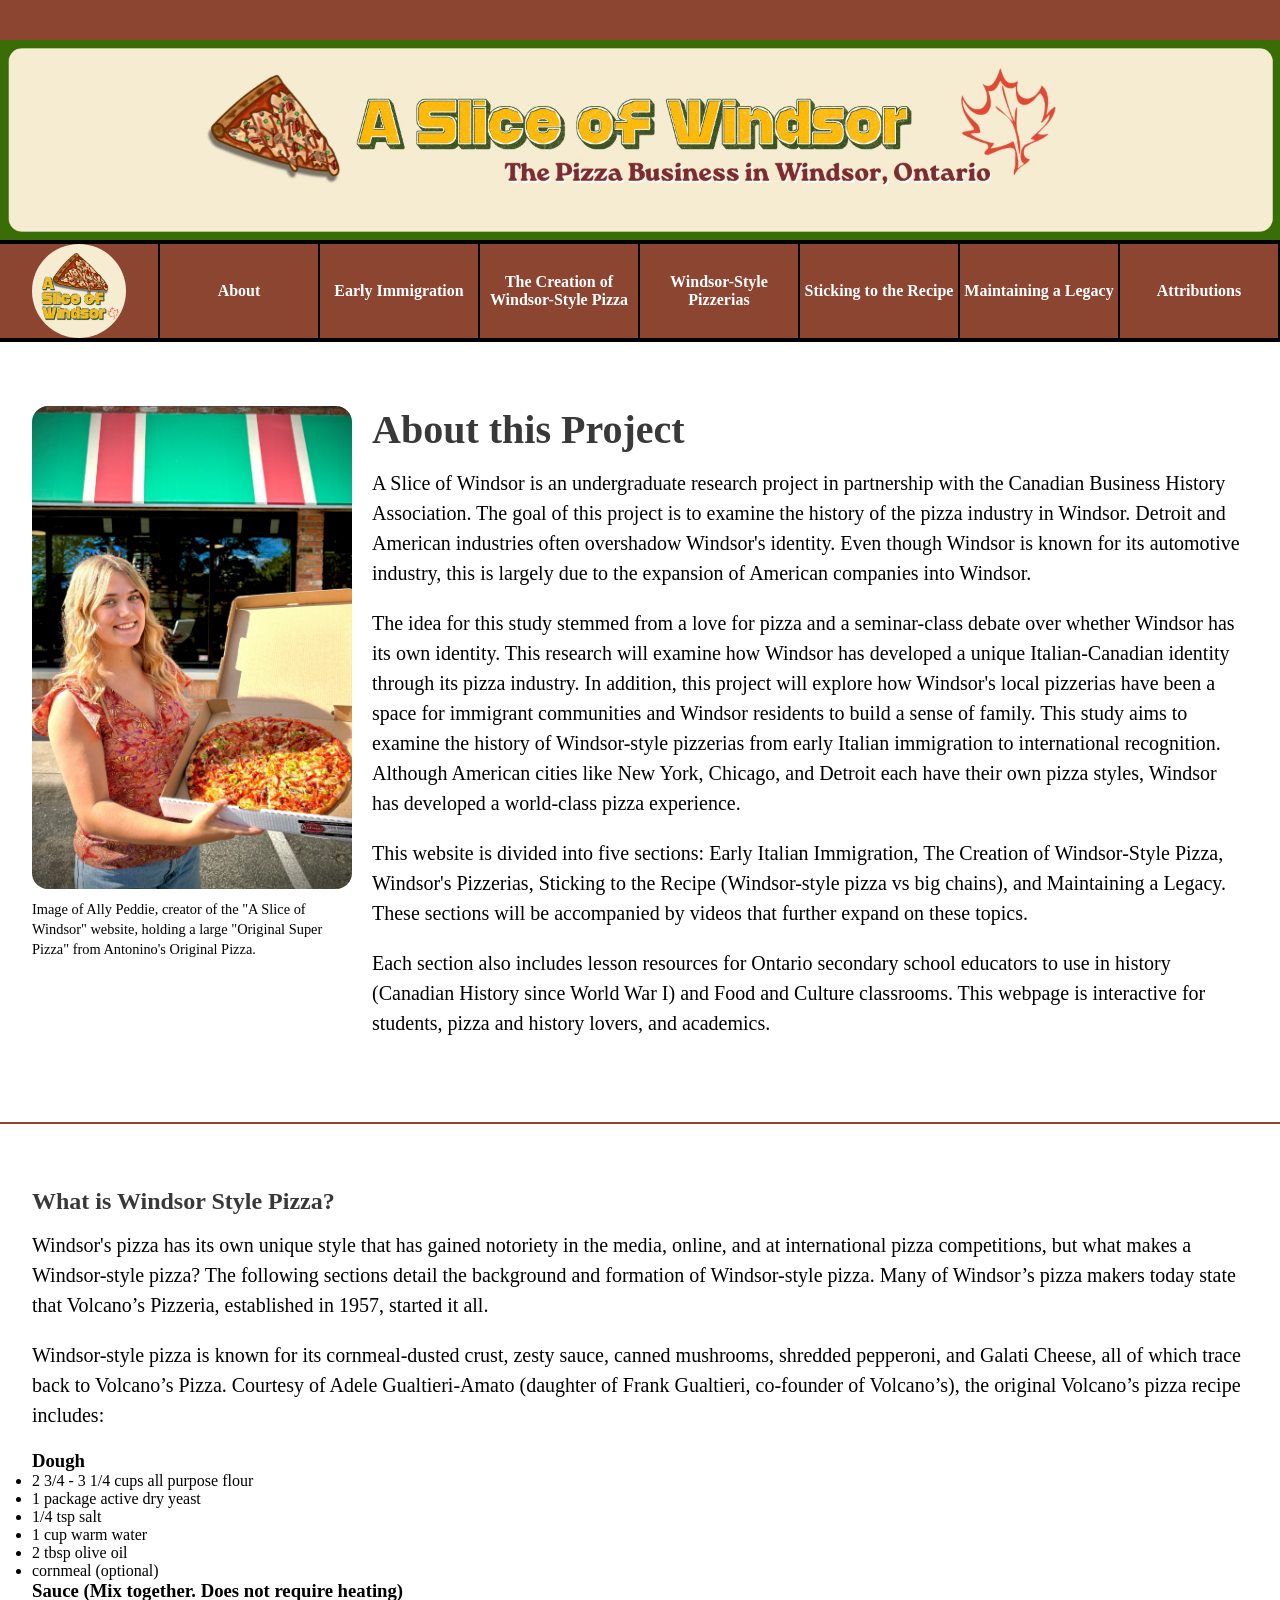
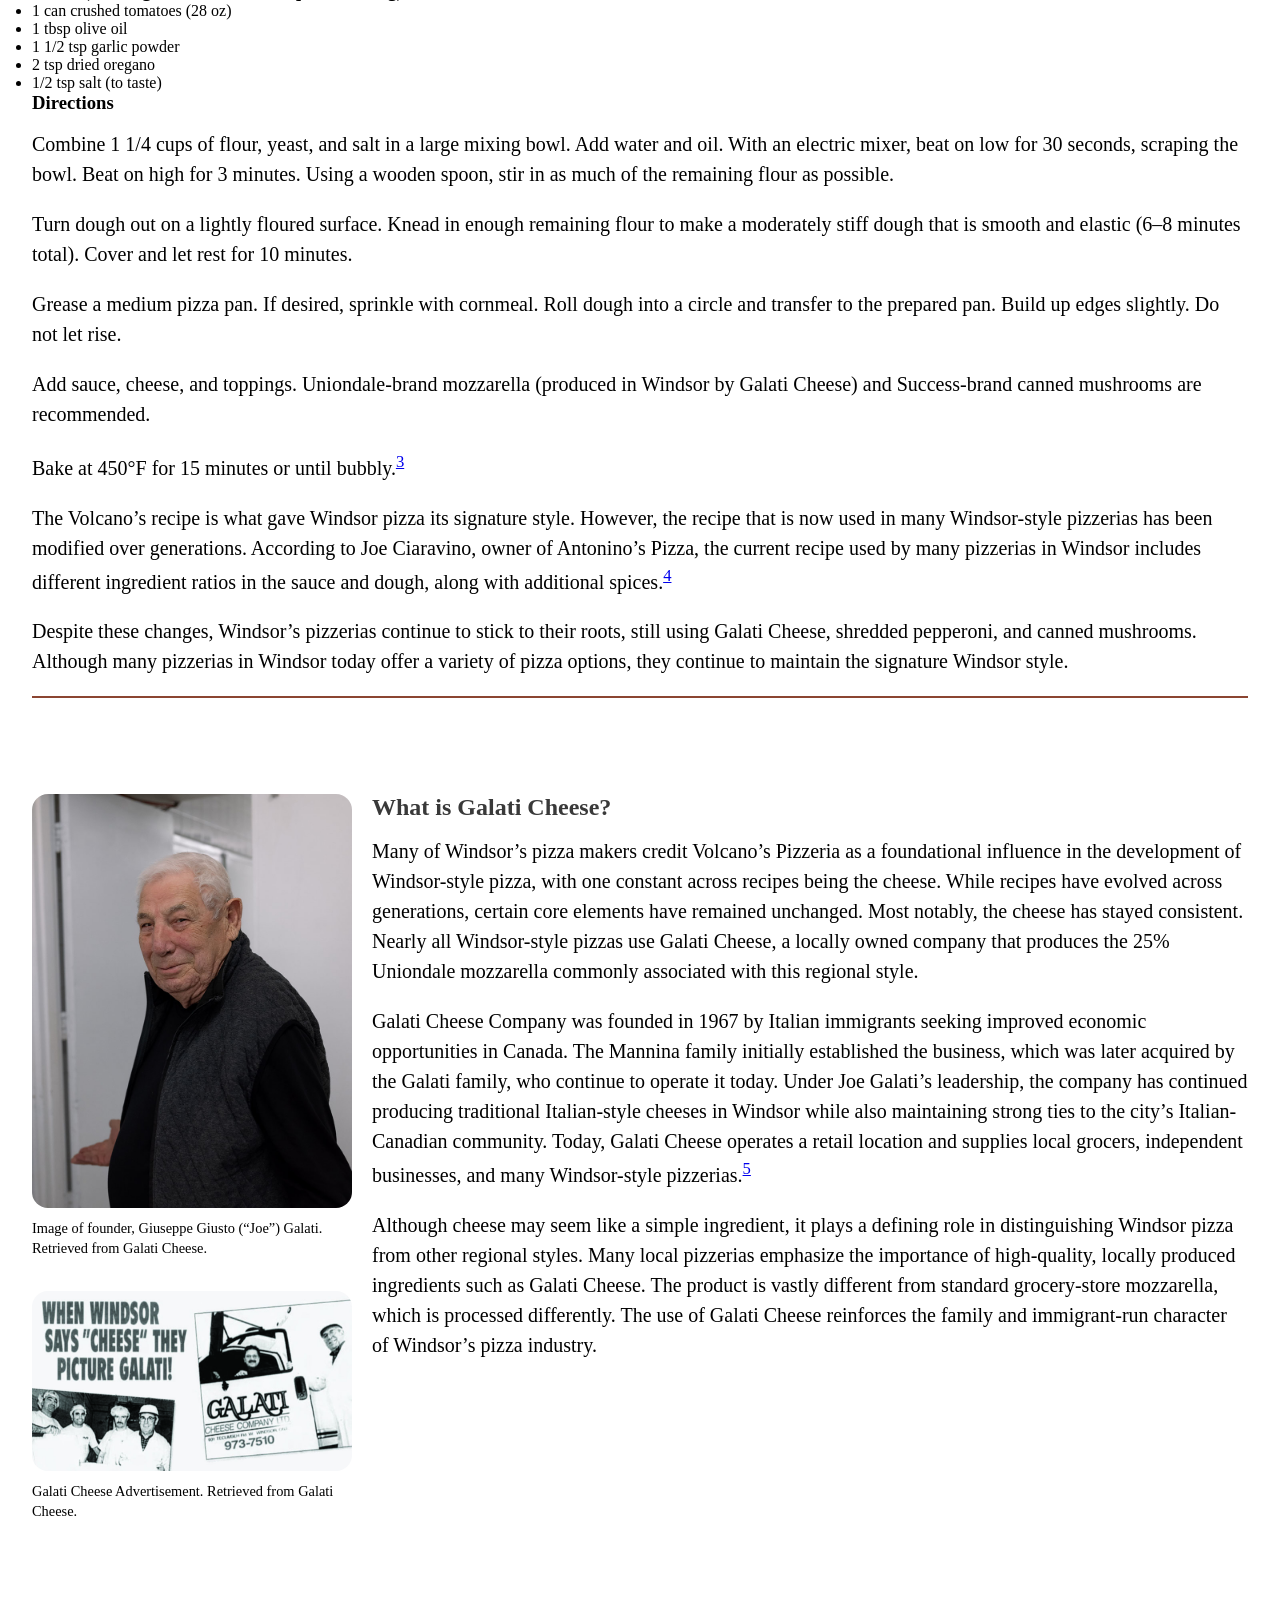
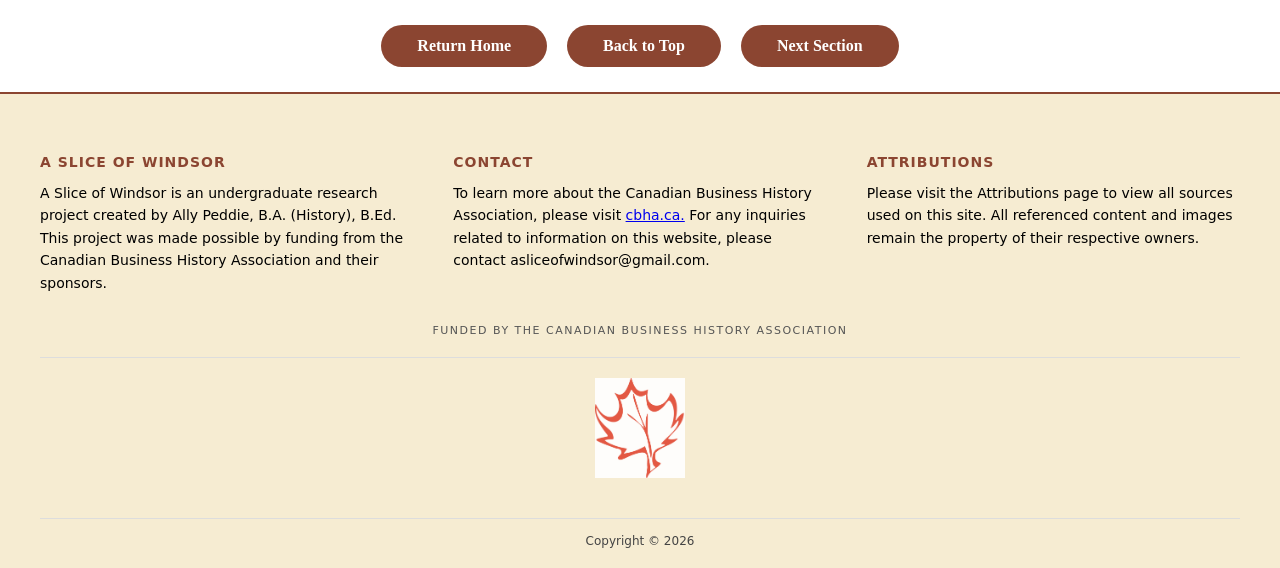
==== commit 7681b9c0: "Update CBHA logo image format from JPG to PNG" ====
--- a/about.html
+++ b/about.html
@@ -279,7 +279,7 @@
 
 <div class="footer-logos">
 
-    <img src="images/CBHA.jpg" alt="Canadian Business History Association logo" class="footer-logo">
+    <img src="images/CBHA.png" alt="Canadian Business History Association logo" class="footer-logo">
 
 
 </div>
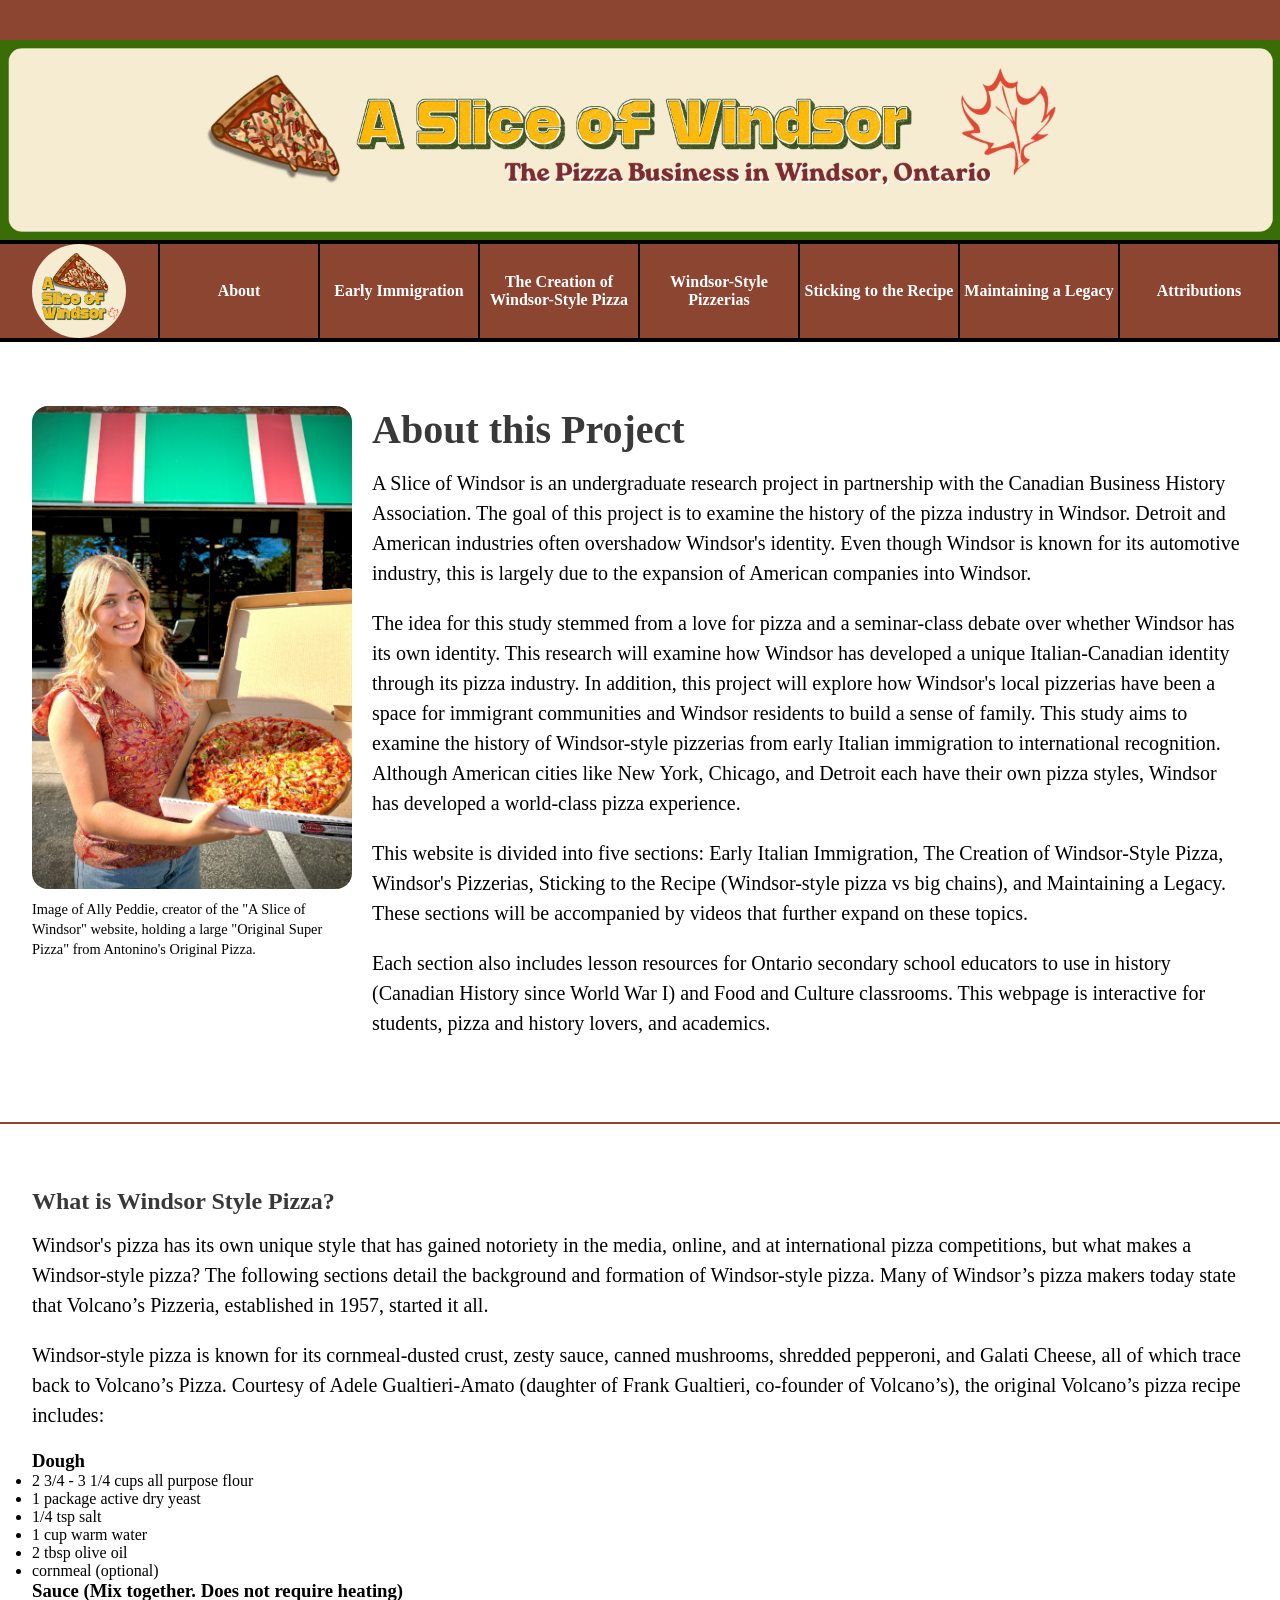
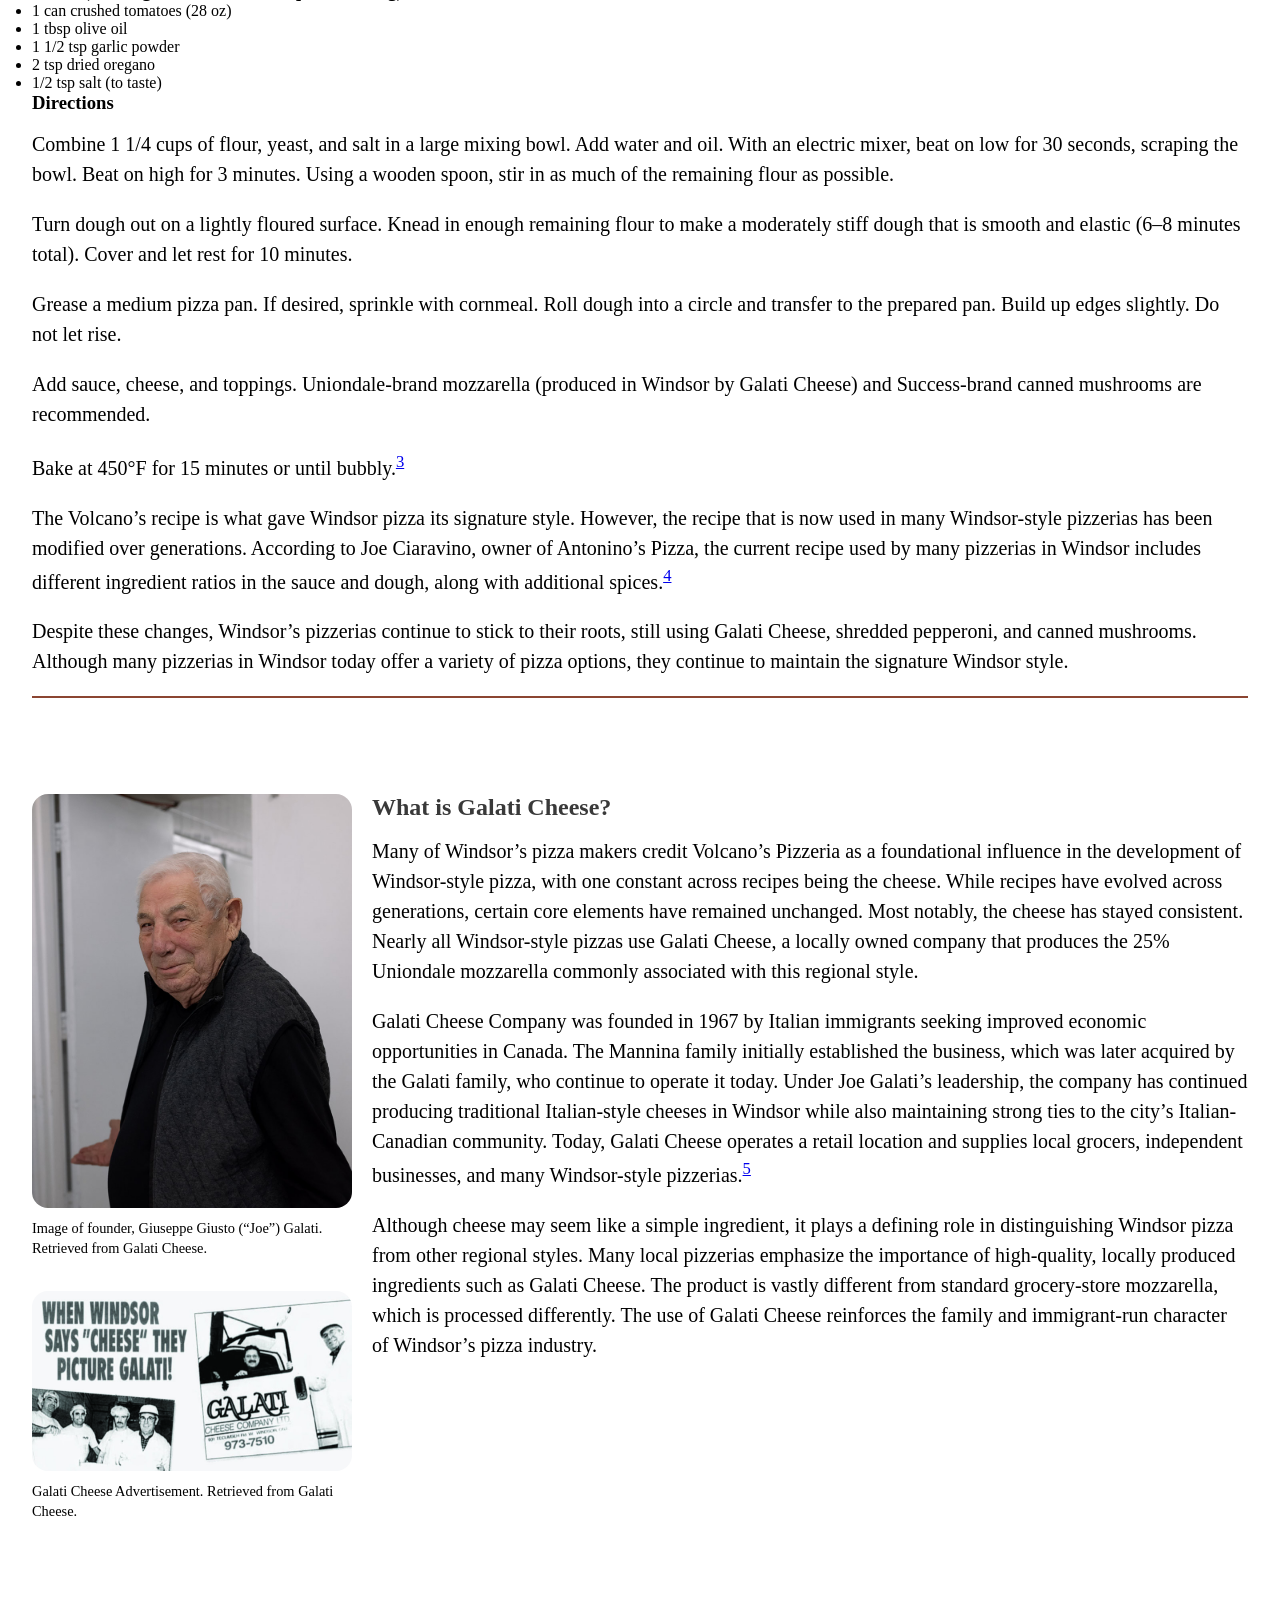
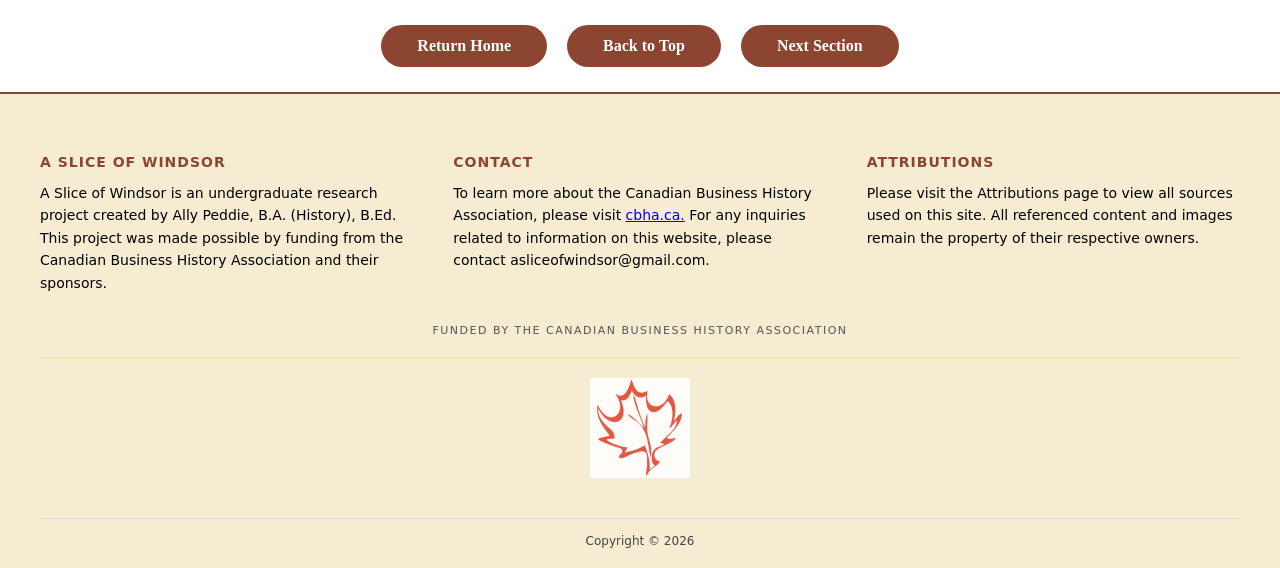
==== commit 40a65b60: "Update logo image source to lowercase filename" ====
--- a/about.html
+++ b/about.html
@@ -279,7 +279,7 @@
 
 <div class="footer-logos">
 
-    <img src="images/CBHA.png" alt="Canadian Business History Association logo" class="footer-logo">
+    <img src="images/cbha.png" alt="Canadian Business History Association logo" class="footer-logo">
 
 
 </div>
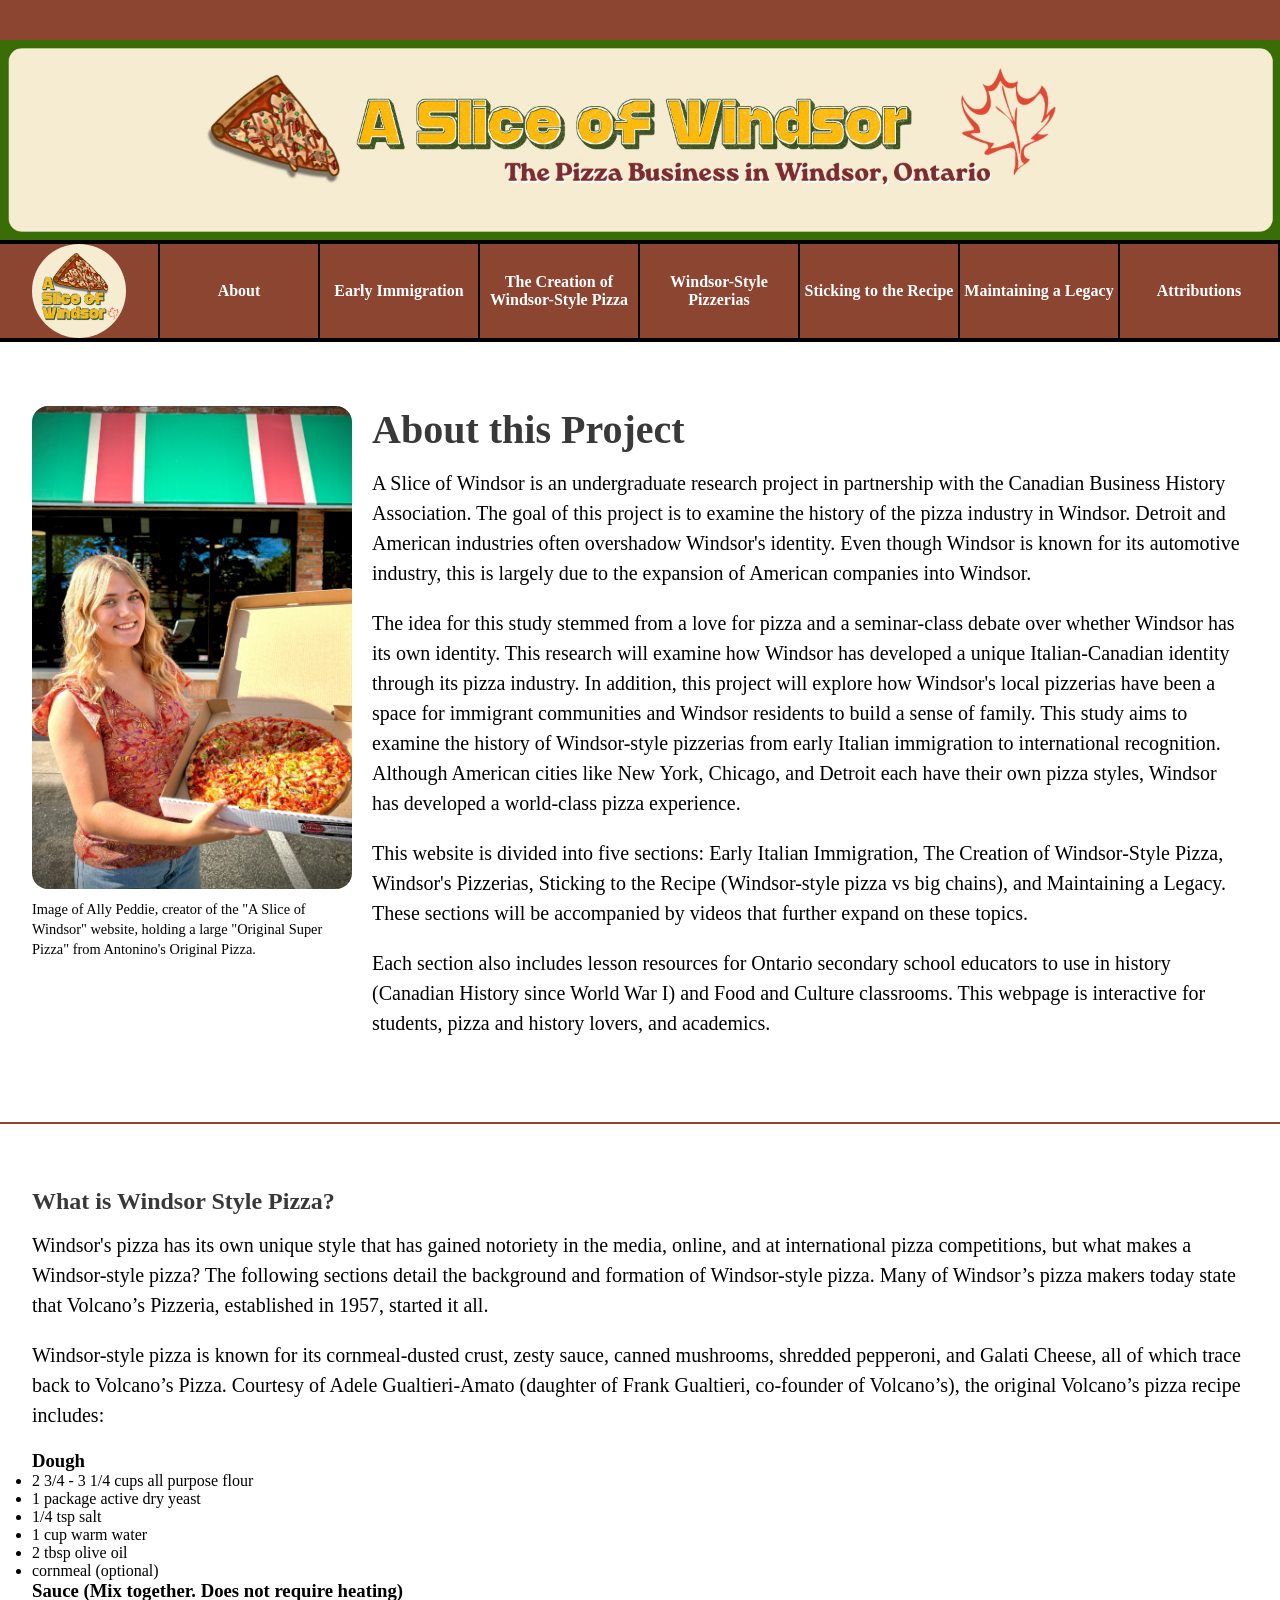
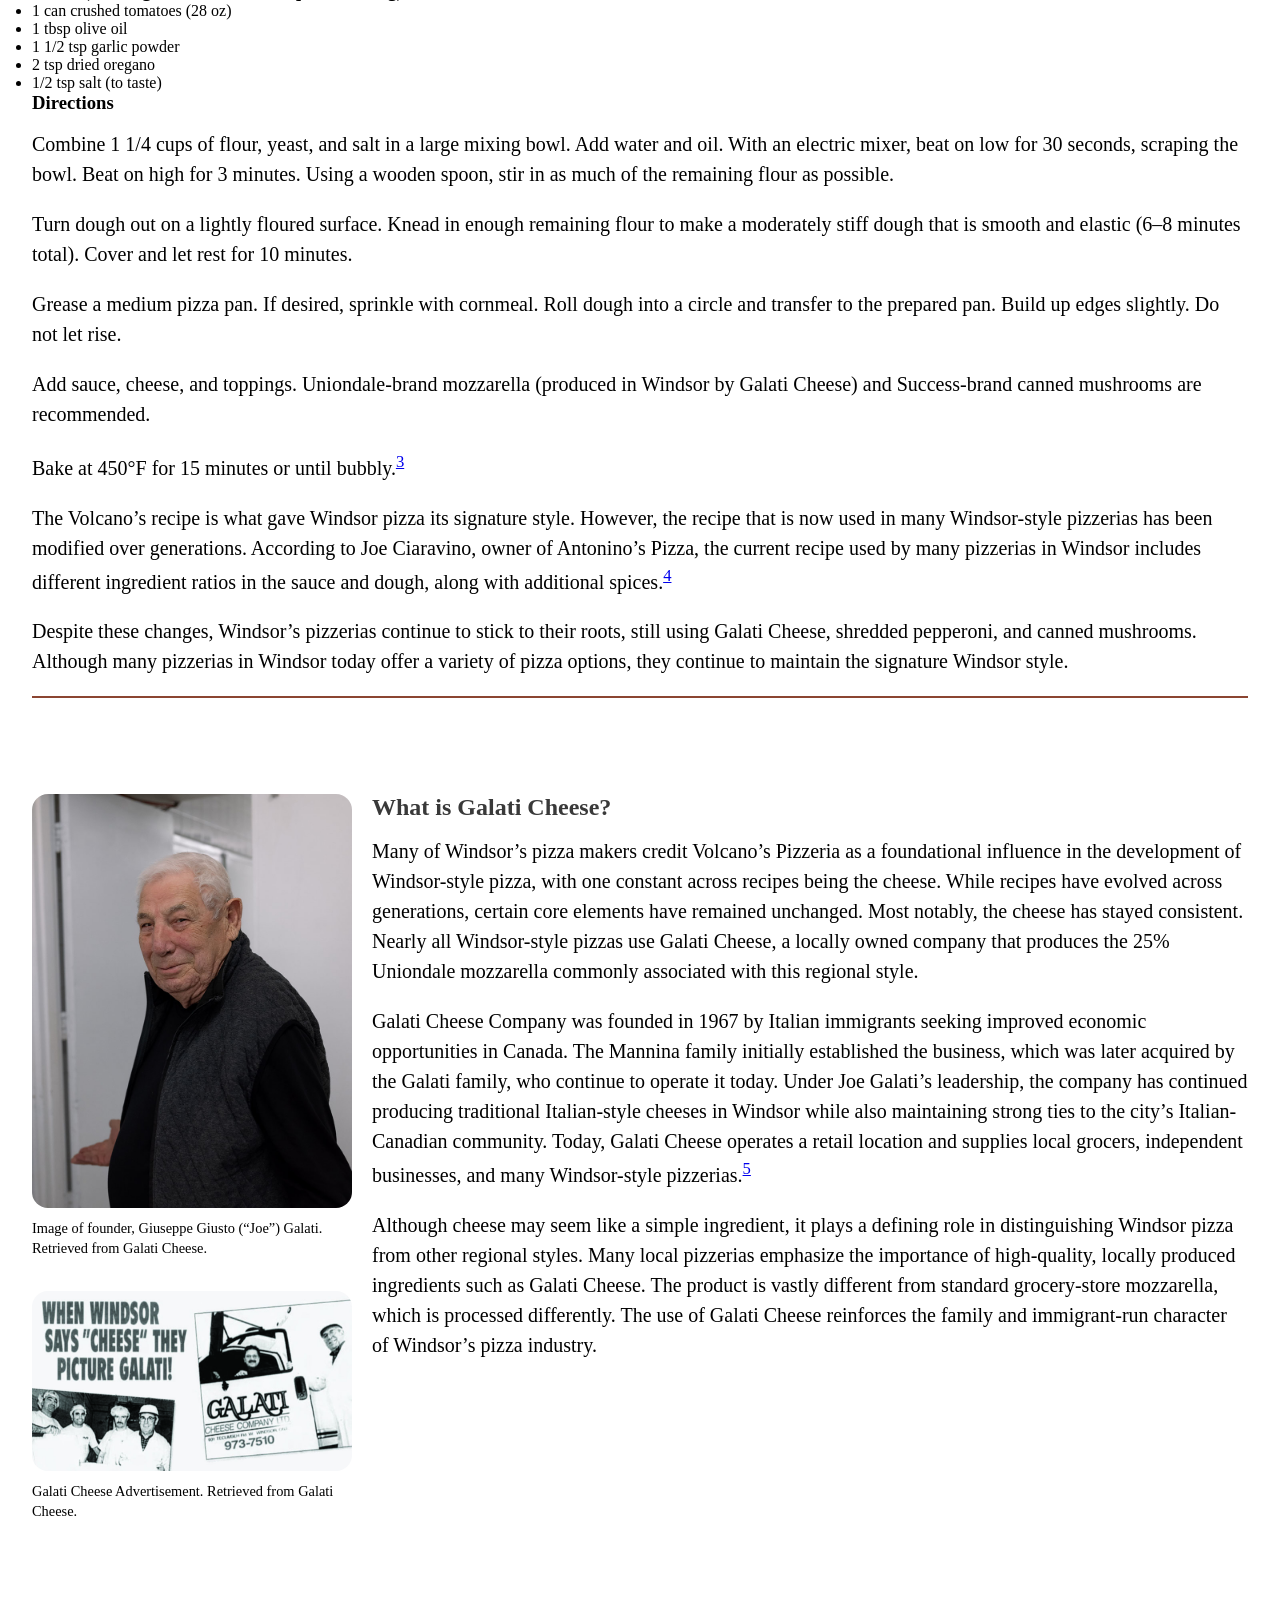
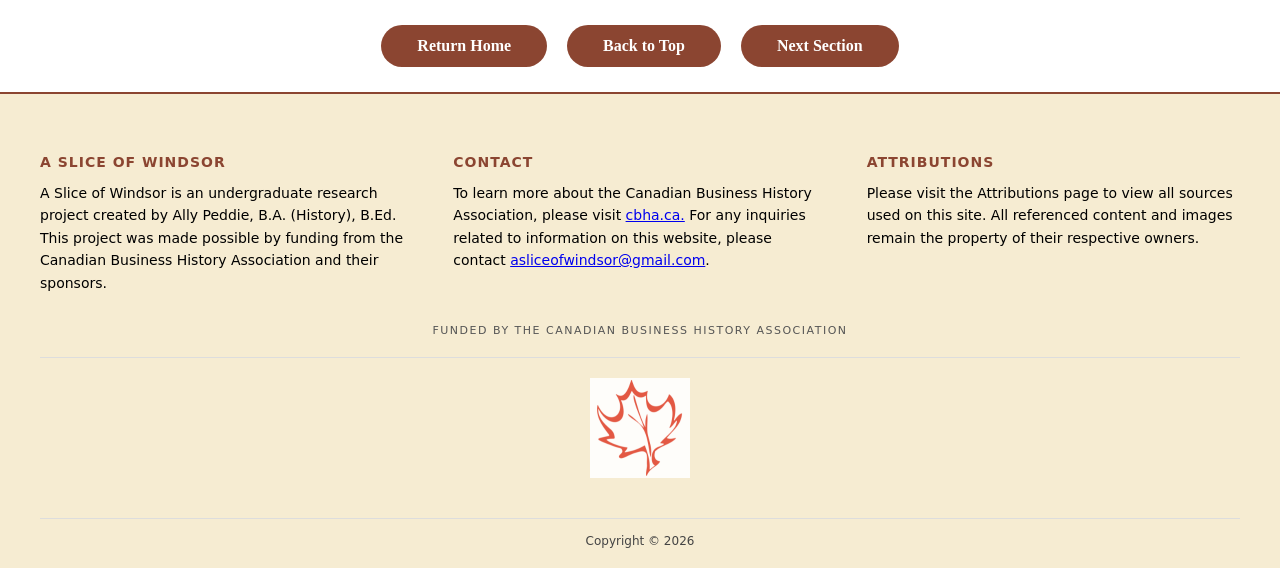
==== commit afe66ee1: "Update contact email link in about.html" ====
--- a/about.html
+++ b/about.html
@@ -259,7 +259,7 @@
         <div class="footer-column">
             <h4>Contact</h4>
             <p>
-              To learn more about the Canadian Business History Association, please visit <a href="https://www.cbha.ca/"> cbha.ca.</a> For any inquiries related to information on this website, please contact asliceofwindsor@gmail.com. 
+              To learn more about the Canadian Business History Association, please visit <a href="https://www.cbha.ca/"> cbha.ca.</a> For any inquiries related to information on this website, please contact <a href="mailto:asliceofwindsor@gmail.com">asliceofwindsor@gmail.com</a>. 
             </p>
         </div>
         <!-- COLUMN 3 -->
